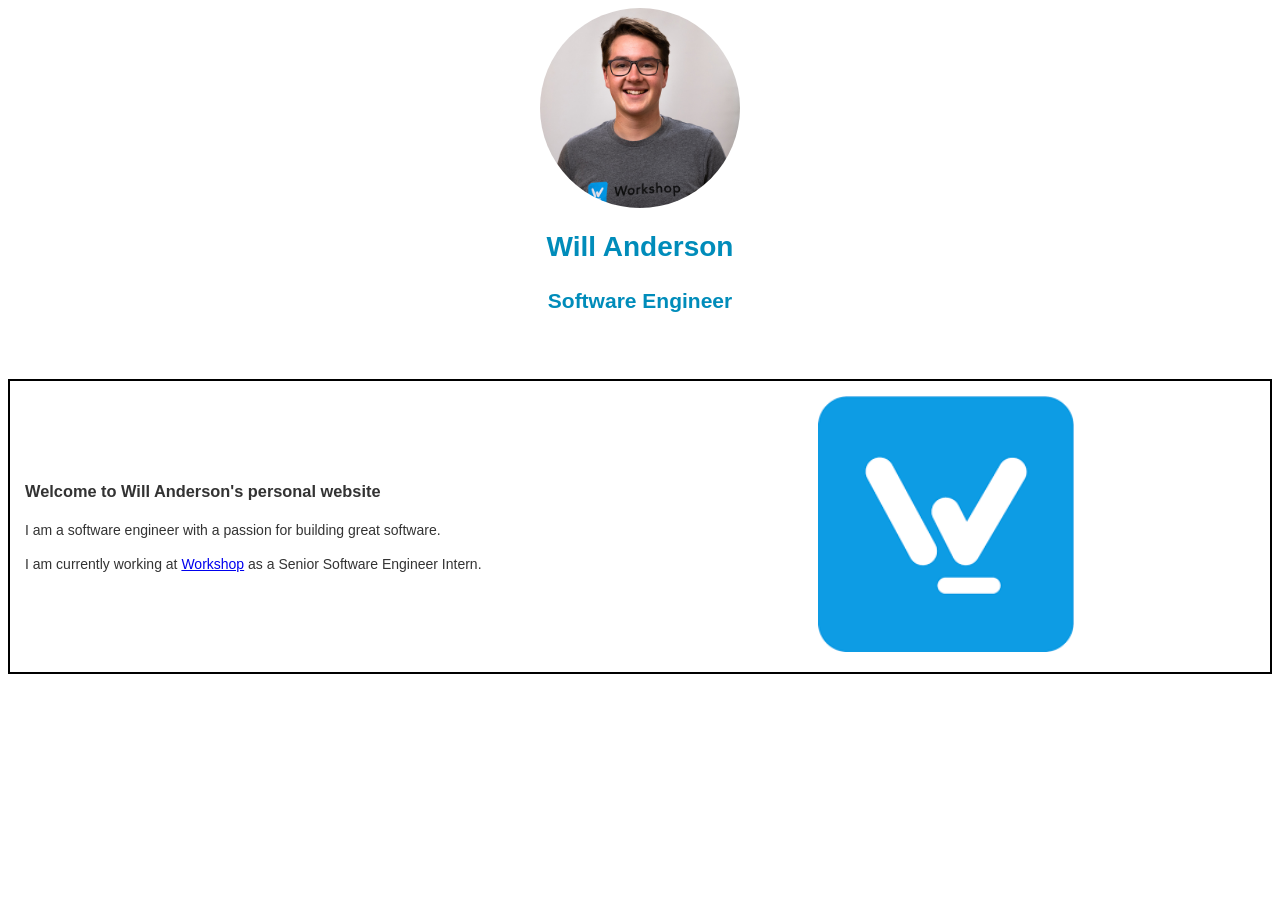
==== index.html @ a556faa4 "first commit" ====
<!DOCTYPE html>
<!--#include virtual="navbar.html"-->
<html lang="en">
	<head>
		<meta charset="utf-8" />
		<link rel="stylesheet" type="text/css" href="assets/css/style.css">
		<title>Will Anderson | Sofware Engineer</title>
	</head>

	<body>
		<div class="headshot-wrapper">
			<img class="headshot" src="images/will.jpeg" alt="Will Anderson" />
			<h1>Will Anderson</h1>
			<h2>Software Engineer</h2>
		</div>

		<table>
			<tr>
				<td>
					<h3>Welcome to Will Anderson's personal website</h3>

					<p>
						I am a software engineer with a passion for building great software.
					</p>

					<p>
						I am currently working at
						<a href="https://www.useworkshop.com/">Workshop</a>
						as a Senior Software Engineer Intern.
					</p>
				</td>

				<td>
					<img
						src="images/workshop.png"
						alt="Workshop Logo"
						width="256"
						height="256"
					/>
				</td>
			</tr>
		</table>
		<!--#include virtual="contact.html"-->
	</body>
</html>
---- assets/css/style.css ----
body {
    background-color: white;
    font-family: "Helvetica Neue", Helvetica, Arial, sans-serif;
    font-size: 14px;
    line-height: 1.42857143;
    color: #333;
}
.center {
    margin: auto;
    width: 50%;
    border: 3px solid blue;
    padding: 10px;
    text-align: center;
}

.headshot-wrapper {
    margin: auto;
    display: block;
    text-align: center;
}

.headshot-wrapper img {
    border-radius: 50%;
    width: 200px;
    height: 200px;
    margin: auto;
    display: block;
}

.headshot-wrapper h1 {
    font-size: 2em;
    color: #008CBA;
}

.headshot-wrapper h2 {
    font-size: 1.5em;
    color: #008CBA;
}

table {
    border-collapse: collapse;
    width: 100%;
    margin: auto;
    margin-top: 5%;
}

tr {
    border-top: 2px solid black;
    border-bottom: 2px solid black;
    border-left: 2px solid black;
    border-right: 2px solid black;
    margin: 5px;
    padding: 20px;
}

td {
    padding: 15px;
    text-align: left;
    border-bottom: 1px solid #ddd;
}

.button {
    background-color: green;
    border: none;
    color: white;
    padding: 15px 32px;
    text-align: center;
    text-decoration: none;
    display: inline-block;
    font-size: 16px;
    margin: 4px 2px;
    cursor: pointer;
}

.button:hover {
    background-color: #45a049;
}

.button2 {
    background-color: #008CBA;
    border: none;
    color: white;
    padding: 15px 32px;
    text-align: center;
    text-decoration: none;
    display: inline-block;
    font-size: 16px;
    margin: 4px 2px;
    cursor: pointer;
}

.button2:hover {
    background-color: #008CBA;
}

div#contact {
    margin: auto;
    width: 50%;
    border: 3px solid blue;
    padding: 10px;
    text-align: center;
}

div#contact h1 {
    font-size: 2em;
    color: #008CBA;
}

div#contact form {
    margin: 50px auto;
    text-align: center;
    width: 50%;
}

/* The navbar container */
div#topnav {
overflow: hidden;
background-color: #333;
}

/* Navbar links */
div#topnav a {
float: left;
display: block;
color: #f2f2f2;
text-align: center;
padding: 14px 16px;
text-decoration: none;
}

/* Links - change color on hover */
div#topnav a:hover {
background-color: #ddd;
color: black;
}
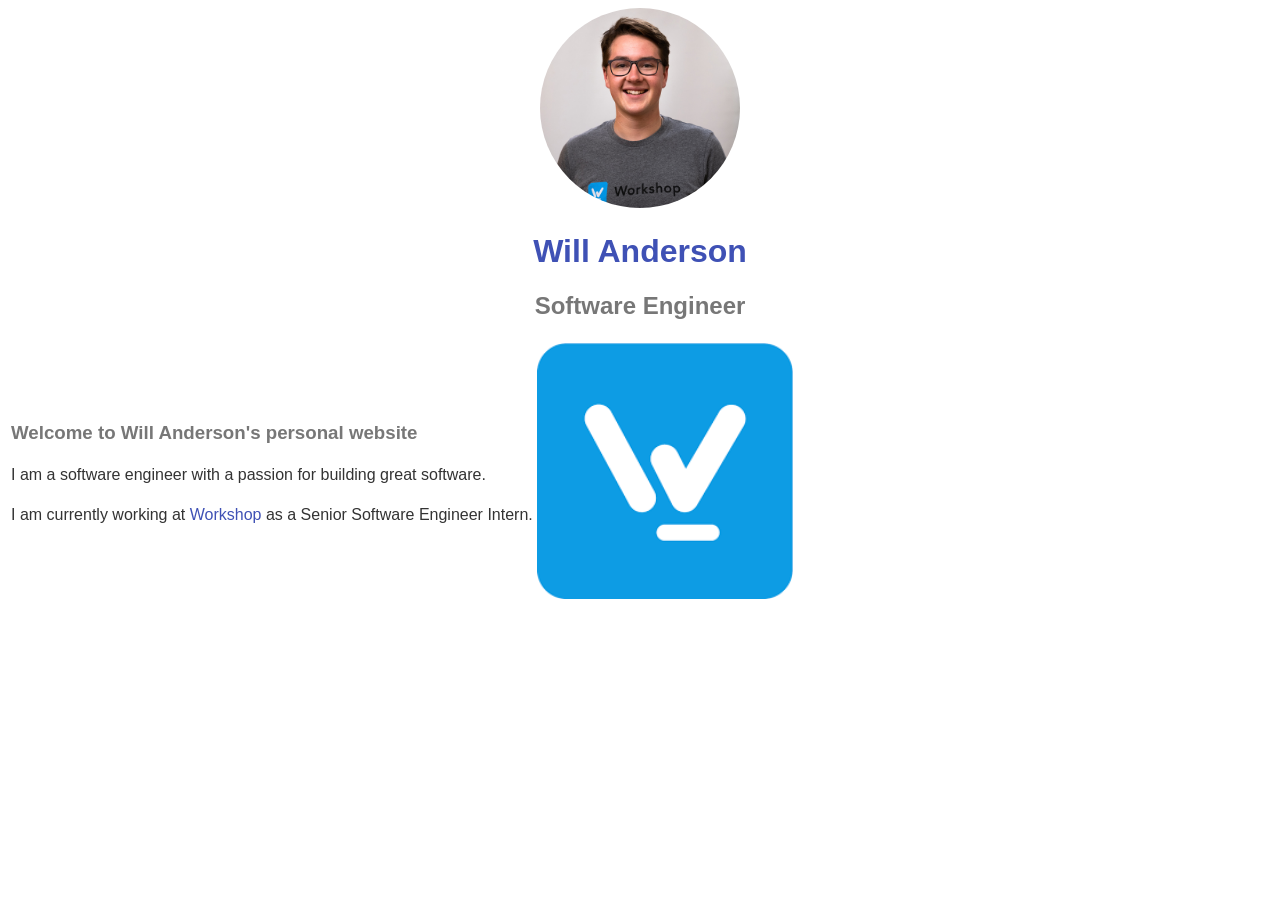
==== commit f0c862ea: "dropdown & dark mode" ====
--- a/index.html
+++ b/index.html
@@ -4,6 +4,7 @@
 	<head>
 		<meta charset="utf-8" />
 		<link rel="stylesheet" type="text/css" href="assets/css/style.css">
+		<script src="scripts/darkMode.js"></script>
 		<title>Will Anderson | Sofware Engineer</title>
 	</head>
 
--- a/assets/css/style.css
+++ b/assets/css/style.css
@@ -1,14 +1,90 @@
-body {
-    background-color: white;
+ /* Primary color */
+:root {
+    --primary-color: #3f51b5; /* blue */
+  }
+  
+  /* Secondary color */
+  :root {
+    --secondary-color: #f50057; /* pink */
+  }
+  
+  /* Text color */
+  body {
+    color: #333; /* dark gray */
     font-family: "Helvetica Neue", Helvetica, Arial, sans-serif;
-    font-size: 14px;
-    line-height: 1.42857143;
-    color: #333;
-}
-.center {
+  }
+
+  .dark-mode {
+    background-color: #333;
+    color: #f8f8f8;
+  }
+  
+  /* Links */
+  a {
+    color: var(--primary-color);
+    text-decoration: none;
+  }
+  
+  a:hover {
+    text-decoration: underline;
+  }
+  
+  /* Headings */
+  h1, h2, h3 {
+    color: var(--primary-color);
+    font-weight: bold;
+  }
+  
+  /* Subheadings */
+  h2, h3 {
+    color: #777; /* light gray */
+  }
+  
+  /* Paragraphs */
+  p {
+    line-height: 1.5;
+  }
+  
+  /* Buttons */
+  button, input[type="submit"] {
+    background-color: var(--primary-color);
+    color: #fff;
+    border: none;
+    border-radius: 4px;
+    padding: 8px 16px;
+    cursor: pointer;
+  }
+  
+  button:hover, input[type="submit"]:hover {
+    background-color: var(--secondary-color);
+  }
+  
+  /* Navigation */
+  nav {
+    display: flex;
+    justify-content: center;
+    align-items: center;
+    margin-top: 32px;
+  }
+  
+  nav a {
+    margin-right: 16px;
+  }
+  
+  /* Footer */
+  footer {
+    text-align: center;
+    margin-top: 32px;
+    color: #777; /* light gray */
+  }
+
+  .center {
+    display: flexbox;
+    justify-content: center;
     margin: auto;
-    width: 50%;
-    border: 3px solid blue;
+    width: 60%;
+    border: 3px solid #333;
+    border-radius: 20px;
     padding: 10px;
     text-align: center;
 }
@@ -23,116 +99,142 @@
     border-radius: 50%;
     width: 200px;
     height: 200px;
-    margin: auto;
-    display: block;
-}
-
-.headshot-wrapper h1 {
-    font-size: 2em;
-    color: #008CBA;
-}
-
-.headshot-wrapper h2 {
-    font-size: 1.5em;
-    color: #008CBA;
-}
-
-table {
-    border-collapse: collapse;
-    width: 100%;
-    margin: auto;
-    margin-top: 5%;
-}
-
-tr {
-    border-top: 2px solid black;
-    border-bottom: 2px solid black;
-    border-left: 2px solid black;
-    border-right: 2px solid black;
-    margin: 5px;
-    padding: 20px;
-}
-
-td {
-    padding: 15px;
-    text-align: left;
-    border-bottom: 1px solid #ddd;
-}
-
-.button {
-    background-color: green;
+    border:10px var(--primary-color);
+    -webkit-border-radius: 500px;
+    -moz-border-radius: 500px;
+}
+
+/* Form inputs */
+input[type="text"],
+input[type="email"],
+input[type="password"] {
+  background-color: #fff;
+  border: none;
+  border-radius: 4px;
+  padding: 8px 16px;
+  box-shadow: 0 2px 4px rgba(0, 0, 0, 0.1);
+  width: 80%;
+  margin-bottom: 16px;
+}
+
+input[type="text"]:focus,
+input[type="email"]:focus,
+input[type="password"]:focus {
+  outline: none;
+  box-shadow: 0 2px 4px rgba(0, 0, 0, 0.2);
+}
+
+/* Form labels */
+label {
+  color: #333; /* dark gray */
+  font-size: 16px;
+  font-weight: bold;
+  margin-bottom: 8px;
+  display: block;
+}
+
+/* Form select */
+select {
+  background-color: #fff;
+  border: none;
+  border-radius: 4px;
+  padding: 8px 16px;
+  box-shadow: 0 2px 4px rgba(0, 0, 0, 0.1);
+  width: 80%;
+  margin-bottom: 16px;
+}
+
+select:focus {
+  outline: none;
+  box-shadow: 0 2px 4px rgba(0, 0, 0, 0.2);
+}
+
+/* Form checkbox */
+input[type="checkbox"] {
+  margin-right: 8px;
+}
+
+/* Form radio */
+input[type="radio"] {
+  margin-right: 8px;
+}
+
+/* Form submit */
+input[type="submit"] {
+  background-color: var(--primary-color);
+  color: #fff;
+  border: none;
+  border-radius: 4px;
+  padding: 8px 16px;
+  cursor: pointer;
+}
+
+input[type="submit"]:hover {
+  background-color: var(--secondary-color);
+}
+
+/* Form textarea */
+textarea {
+    background-color: #fff;
     border: none;
-    color: white;
-    padding: 15px 32px;
-    text-align: center;
-    text-decoration: none;
-    display: inline-block;
-    font-size: 16px;
-    margin: 4px 2px;
-    cursor: pointer;
-}
-
-.button:hover {
-    background-color: #45a049;
-}
-
-.button2 {
-    background-color: #008CBA;
-    border: none;
-    color: white;
-    padding: 15px 32px;
-    text-align: center;
-    text-decoration: none;
-    display: inline-block;
-    font-size: 16px;
-    margin: 4px 2px;
-    cursor: pointer;
-}
-
-.button2:hover {
-    background-color: #008CBA;
-}
-
-div#contact {
+    border-radius: 4px;
+    padding: 8px 16px;
+    box-shadow: 0 2px 4px rgba(0, 0, 0, 0.1);
+    width: 80%;
+    height: 120px;
+    margin-bottom: 16px;
+    resize: vertical; /* Allow resizing in vertical direction only */
+  }
+  
+  textarea:focus {
+    outline: none;
+    box-shadow: 0 2px 4px rgba(0, 0, 0, 0.2);
+  }
+
+  div#contact {
     margin: auto;
     width: 50%;
-    border: 3px solid blue;
+    border: 3px #333;
     padding: 10px;
     text-align: center;
 }
 
-div#contact h1 {
-    font-size: 2em;
-    color: #008CBA;
-}
-
-div#contact form {
-    margin: 50px auto;
-    text-align: center;
-    width: 50%;
-}
-
-/* The navbar container */
-div#topnav {
-overflow: hidden;
-background-color: #333;
-}
-
-/* Navbar links */
-div#topnav a {
-float: left;
-display: block;
-color: #f2f2f2;
-text-align: center;
-padding: 14px 16px;
-text-decoration: none;
-}
-
-/* Links - change color on hover */
-div#topnav a:hover {
-background-color: #ddd;
-color: black;
-}
-
-
-
+/* Style the dropdown button */
+.dropdown {
+  float: left;
+  overflow: hidden;
+}
+
+/* Style the dropdown button when hovered on */
+.dropdown:hover {
+  background-color: #ddd;
+}
+
+/* Style the dropdown menu */
+.dropdown-content {
+  display: none;
+  position: absolute;
+  background-color: #f9f9f9;
+  min-width: 160px;
+  z-index: 1;
+}
+
+/* Style the links inside the dropdown */
+.dropdown-content a {
+  color: black;
+  padding: 12px 16px;
+  text-decoration: none;
+  display: block;
+}
+
+/* Style the links inside the dropdown when hovered on */
+.dropdown-content a:hover {
+  background-color: #f1f1f1;
+}
+
+/* Show the dropdown menu when the dropdown button is hovered on */
+.dropdown:hover .dropdown-content {
+  display: block;
+}
+  
+  
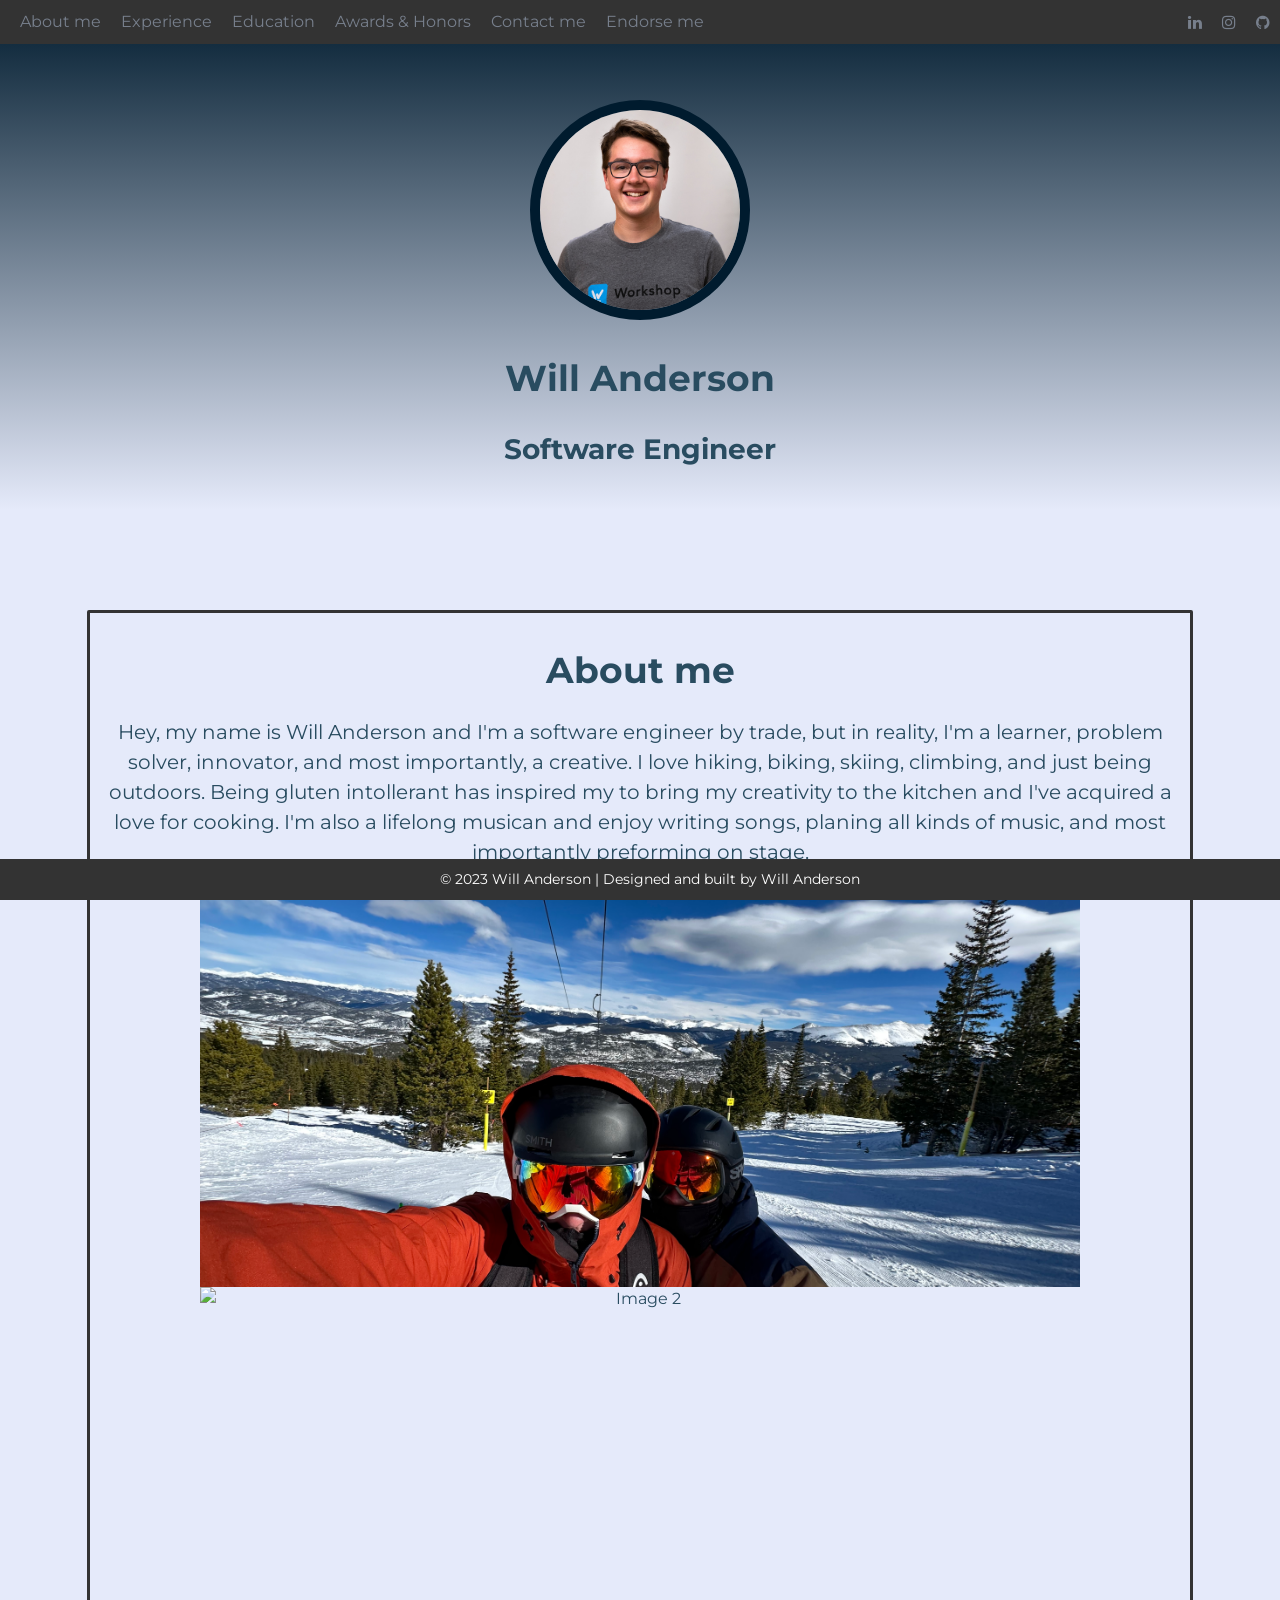
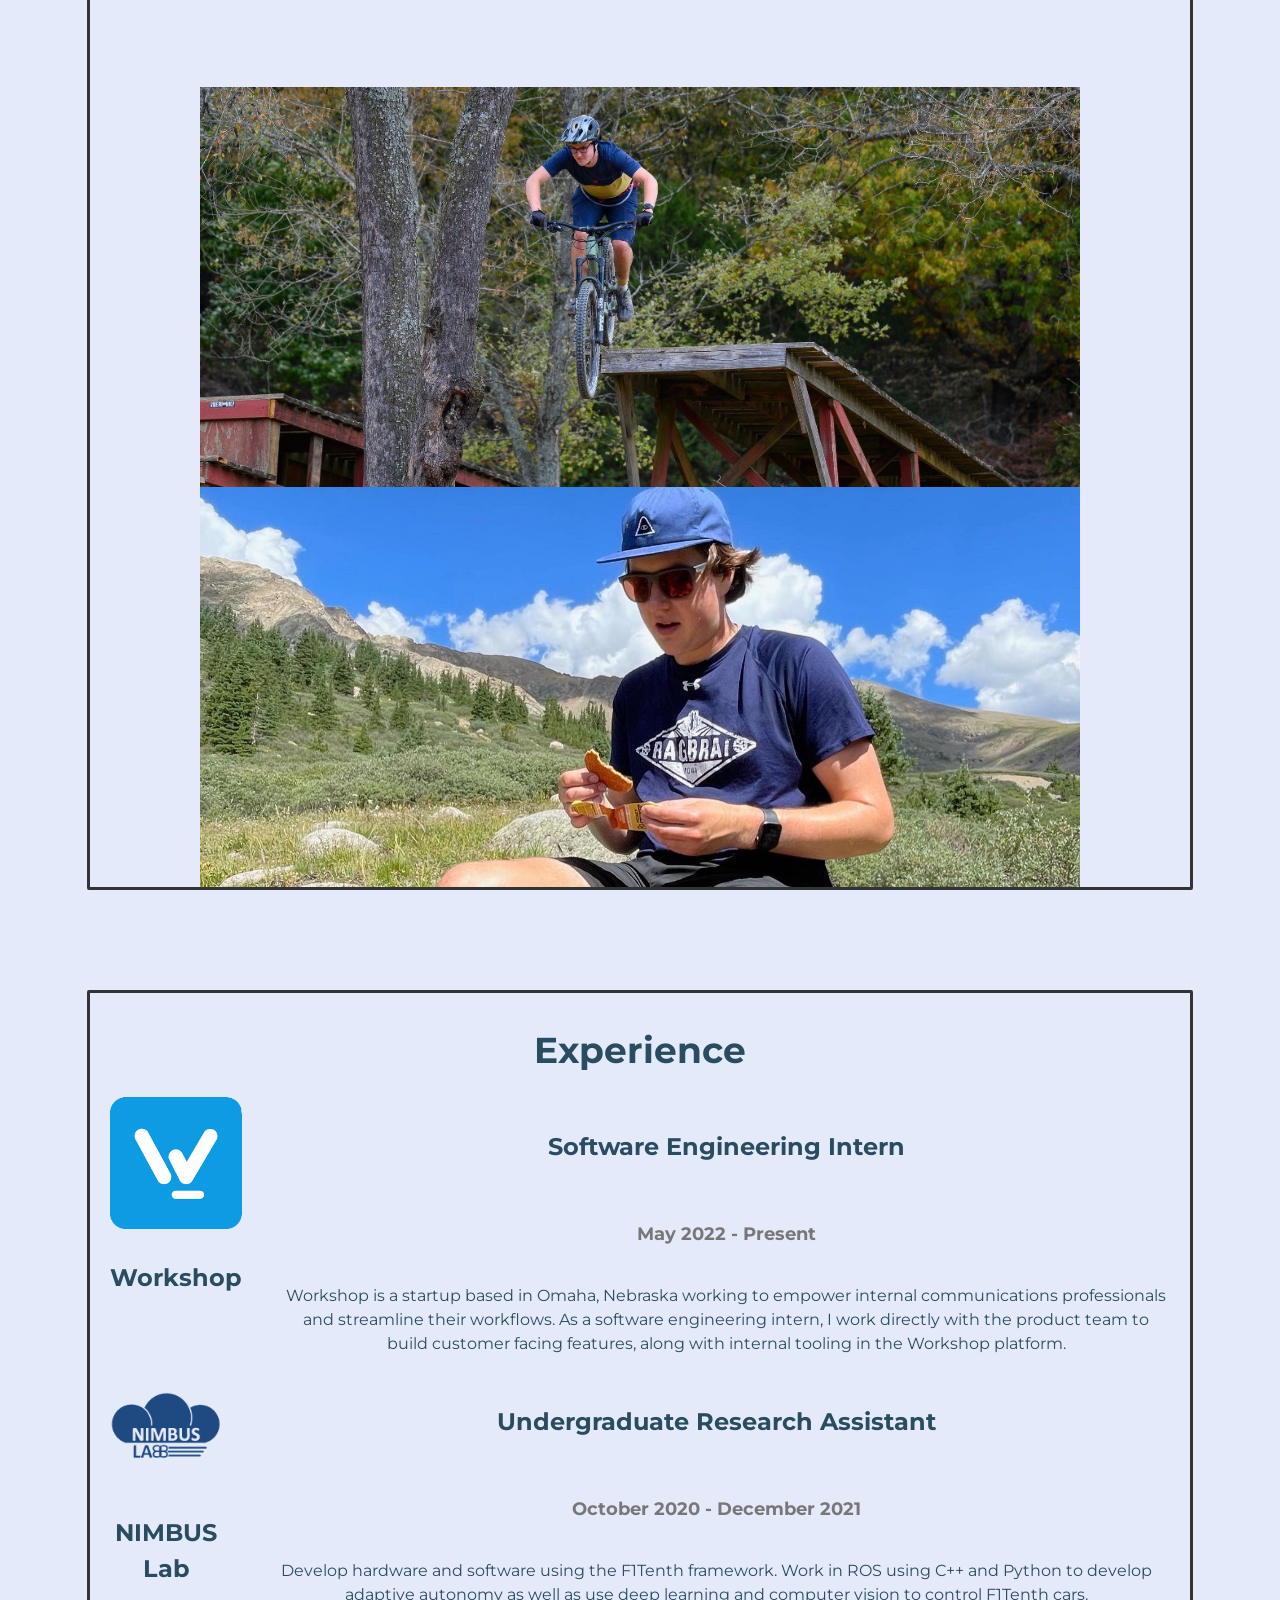
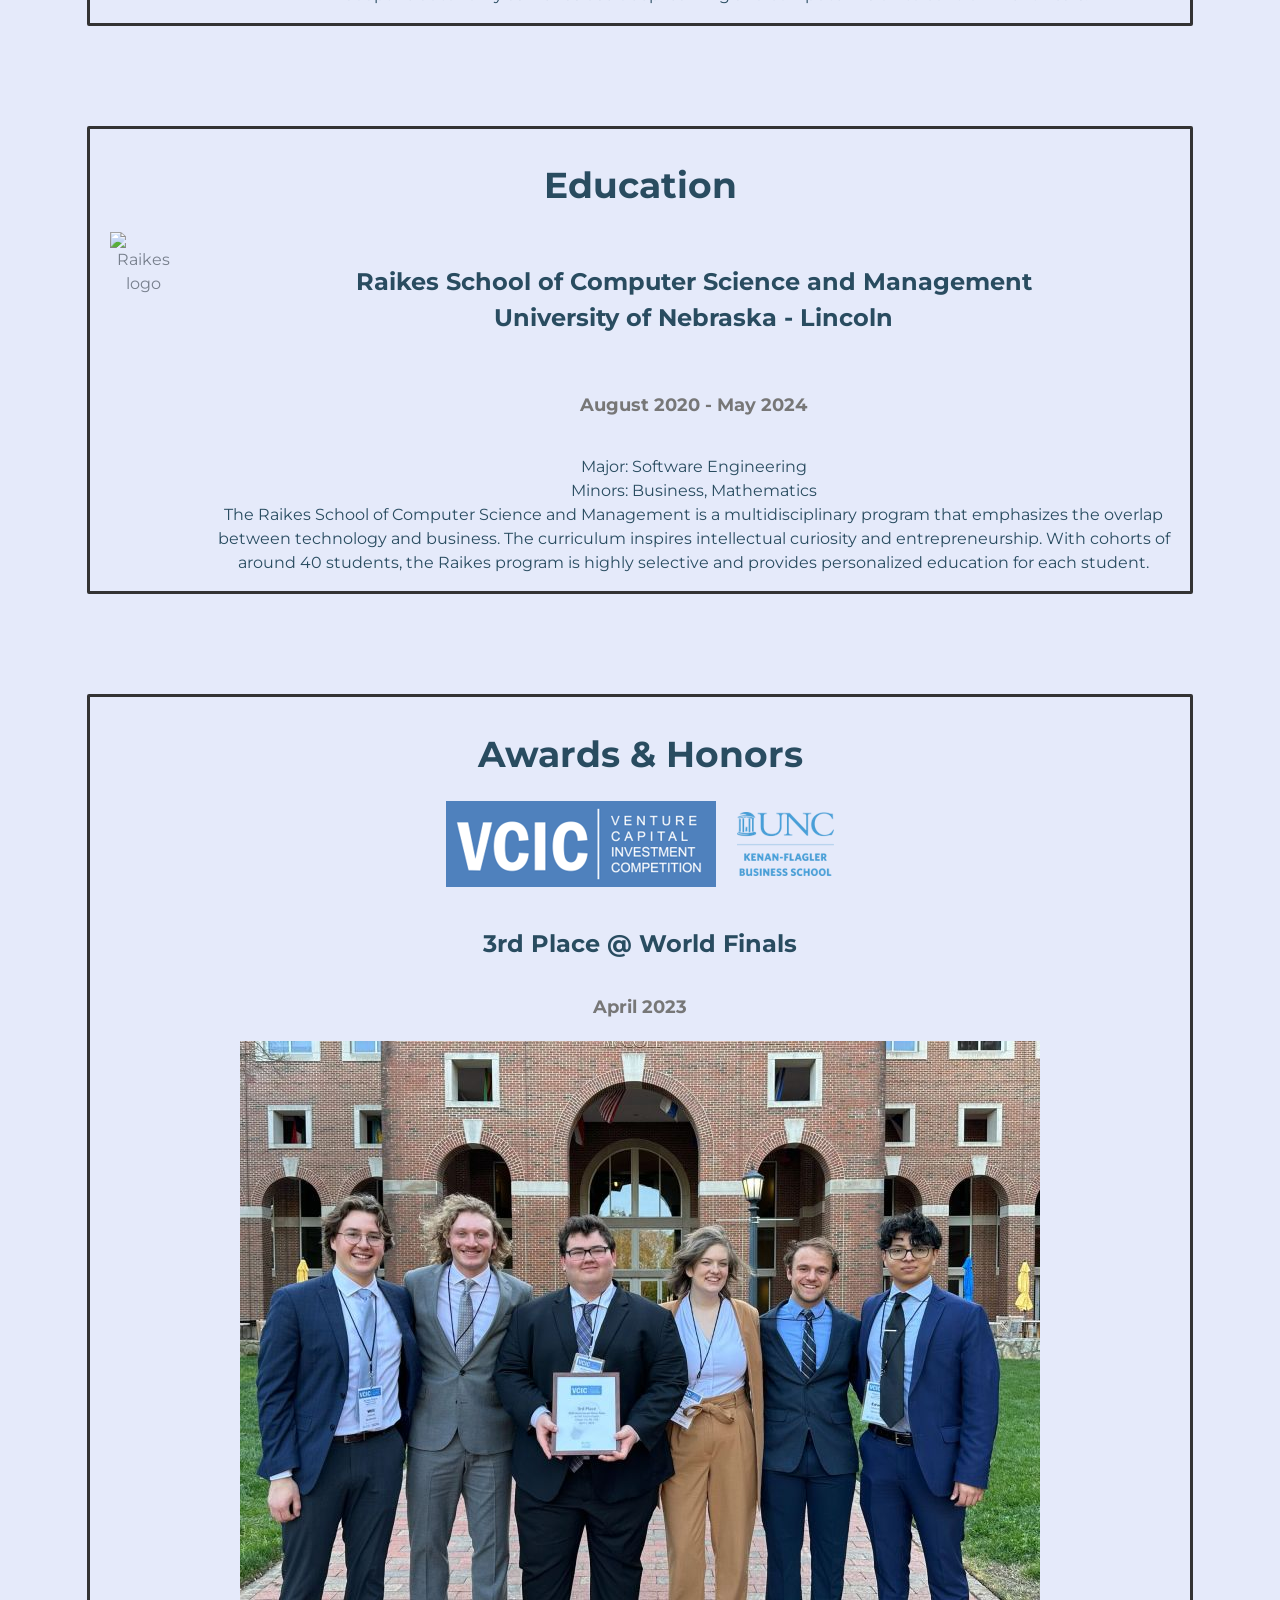
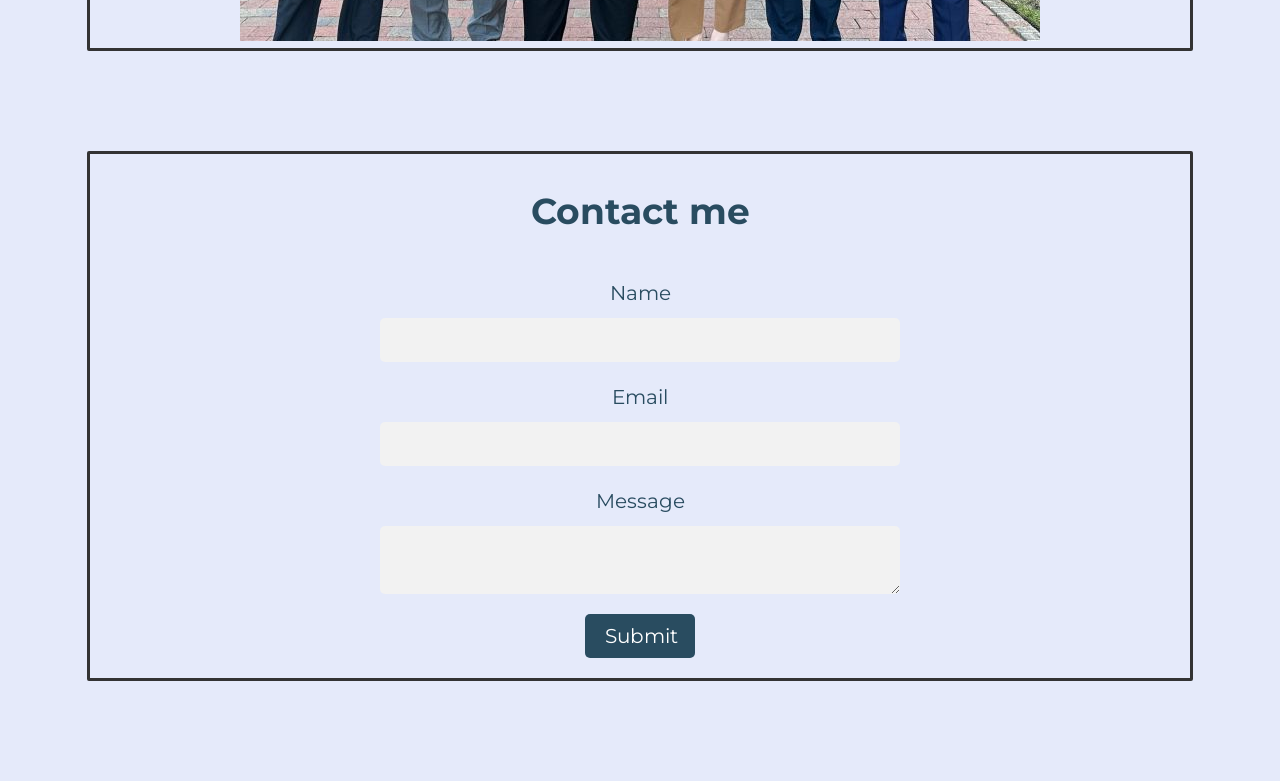
==== commit d6500d5b: "final" ====
--- a/index.html
+++ b/index.html
@@ -1,46 +1,144 @@
 <!DOCTYPE html>
-<!--#include virtual="navbar.html"-->
-<html lang="en">
-	<head>
-		<meta charset="utf-8" />
-		<link rel="stylesheet" type="text/css" href="assets/css/style.css">
-		<script src="scripts/darkMode.js"></script>
-		<title>Will Anderson | Sofware Engineer</title>
-	</head>
-
-	<body>
-		<div class="headshot-wrapper">
+<html>
+  <head>
+    <title>Will Anderson</title>
+    <meta charset="UTF-8">
+    <meta name="viewport" content="width=device-width, initial-scale=1.0">
+    <link rel="stylesheet" type="text/css" href="assets/css/style.css">
+    <link rel="stylesheet" href="https://cdnjs.cloudflare.com/ajax/libs/font-awesome/4.7.0/css/font-awesome.min.css" />
+  
+    <!-- Import Slick.js plugin -->
+    <script src="https://code.jquery.com/jquery-3.6.0.min.js"></script>
+    <link rel="stylesheet" type="text/css" href="https://cdnjs.cloudflare.com/ajax/libs/slick-carousel/1.8.1/slick.min.css"/>
+    <link rel="stylesheet" type="text/css" href="https://cdnjs.cloudflare.com/ajax/libs/slick-carousel/1.8.1/slick-theme.min.css"/>
+    
+    <script src="https://cdnjs.cloudflare.com/ajax/libs/slick-carousel/1.8.1/slick.min.js"></script>
+    
+  </head>
+  <body>
+    <header>
+        <div class="headshot-wrapper">
 			<img class="headshot" src="images/will.jpeg" alt="Will Anderson" />
 			<h1>Will Anderson</h1>
 			<h2>Software Engineer</h2>
 		</div>
-
-		<table>
-			<tr>
-				<td>
-					<h3>Welcome to Will Anderson's personal website</h3>
-
-					<p>
-						I am a software engineer with a passion for building great software.
-					</p>
-
-					<p>
-						I am currently working at
-						<a href="https://www.useworkshop.com/">Workshop</a>
-						as a Senior Software Engineer Intern.
-					</p>
-				</td>
-
-				<td>
-					<img
-						src="images/workshop.png"
-						alt="Workshop Logo"
-						width="256"
-						height="256"
-					/>
-				</td>
-			</tr>
-		</table>
-		<!--#include virtual="contact.html"-->
-	</body>
+      <nav class="navbar">
+        <ul>
+          <li><a href="#about-me" class="scroll-link">About me</a></li>
+          <li><a href="#experience" class="scroll-link">Experience</a></li>
+          <li><a href="#education" class="scroll-link">Education</a></li>
+          <li><a href="#awards" class="scroll-link">Awards &amp; Honors</a></li>
+          <li><a href="#contact" class="scroll-link">Contact me</a></li>
+          <li><a href="endorse.php">Endorse me</a></li>
+        </ul>
+        <div class="social-icons">
+            <a href="https://www.linkedin.com/in/will-anderson10/" class="fa fa-linkedin" target="_blank"></a>
+            <a href="https://www.instagram.com/willandersonjamz/" class="fa fa-instagram" target="_blank"></a>
+            <a href="https://github.com/wa3401" class="fa fa-github" target="_blank"></a>
+        </div>
+      </nav>
+    </header>
+    <main>
+      <section id="about-me">
+        <h1>About me</h1>
+        <p>Hey, my name is Will Anderson and I'm a software engineer by trade, but in reality, I'm a learner, problem solver, innovator, and most importantly, a creative. I love hiking, biking, skiing, climbing, and just being outdoors. Being gluten intollerant has inspired my to bring my creativity to the kitchen and I've acquired a love for cooking. I'm also a lifelong musican and enjoy writing songs, planing all kinds of music, and most importantly preforming on stage.</p>
+        <div id="carouselExampleIndicators" class="carousel slide" data-bs-ride="carousel">
+            <div class="carousel-inner">
+              <div class="carousel-item active">
+                <img src="images/about/image1.jpeg" class="d-block w-100" alt="Image 1">
+              </div>
+              <div class="carousel-item">
+                <img src="images/about/image2.jpeg" class="d-block w-100" alt="Image 2">
+              </div>
+              <div class="carousel-item">
+                <img src="images/about/image3.jpeg" class="d-block w-100" alt="Image 3">
+              </div>
+              <div class="carousel-item">
+                <img src="images/about/image4.jpeg" class="d-block w-100" alt="Image 4">
+              </div>
+            </div>
+          </div>
+    </section>
+      <section id="experience">
+        <h1>Experience</h1>
+        <div class="container">
+            <div class="row">
+              <div class="col-md-4">
+                <div class="experience-item">
+                  <div class="experience-logo">
+                    <a href="https://useworkshop.com/" target="_blank"><img src="images/workshop.png" alt="Workshop logo"></a>
+                    <h3 class="experience-title">Workshop</h3>
+                  </div>
+                  <div class="experience-info">
+                    <h4 class="experience-title">Software Engineering Intern</h4>
+                    <h4 class="experience-date">May 2022 - Present</h4>
+                    <p class="experience-description">Workshop is a startup based in Omaha, Nebraska working to empower internal communications professionals and streamline their workflows. As a software engineering intern, I work directly with the product team to build customer facing features, along with internal tooling in the Workshop platform.</p>
+                  </div>
+                </div>
+              </div>
+              <div class="col-md-4">
+                <div class="experience-item">
+                  <div class="experience-logo">
+                    <a href="https://nimbus.unl.edu/" target="_blank"><img src="images/nimbus.png" alt="Nimbus Lab logo"></a>
+                    <h3 class="experience-title">NIMBUS Lab</h3>
+                  </div>
+                  <div class="experience-info">
+                    <h4 class="experience-title">Undergraduate Research Assistant</h4>
+                    <h4 class="experience-date">October 2020 - December 2021</h4>
+                    <p class="experience-description">Develop hardware and software using the F1Tenth framework. Work in ROS using C++ and Python to develop adaptive autonomy as well as use deep learning and computer vision to control F1Tenth cars.</p>
+                  </div>
+                </div>
+              </div>
+            </div>
+          </div>
+      </section>
+      <section id="education">
+        <h1>Education</h1>
+        <div class="experience-item">
+        <div class="experience-logo">
+            <a href="https://raikes.unl.edu/" target="_blank"><img src="images/raikes.png" alt="Raikes logo"></a>
+        </div>
+        <div class="experience-info">
+            <h4 class="experience-title">Raikes School of Computer Science and Management<br/>University of Nebraska - Lincoln</h4>
+            <h4 class="experience-date">August 2020 - May 2024</h4>
+            <p class="experience-description">Major: Software Engineering<br/>Minors: Business, Mathematics<br/>The Raikes School of Computer Science and Management is a multidisciplinary program that emphasizes the overlap between technology and business. The curriculum inspires intellectual curiosity and entrepreneurship. With cohorts of around 40 students, the Raikes program is highly selective and provides personalized education for each student.</p>
+          </div>
+          </div>
+      </section>
+      <section id="awards">
+        <h1>Awards &amp; Honors</h1>
+        <div>
+            <a href="https://www.vcic.org/" target="_blank"><img src="images/vcic.png" alt="VCIC Logo"></a>
+            <h4 class="experience-title">3rd Place @ World Finals</h4>
+            <h4 class="experience-date">April 2023</h4>
+            <img src="images/group-pic.jpeg" alt="VCIC Group Pic">
+        </div>
+      </section>
+      <section id="contact">
+        <h1>Contact me</h1>
+        <div id="contact">
+            <form>
+                <label for="name">Name</label>
+                <input type="text" id="name" name="name" />
+        
+                <label for="email">Email</label>
+                <input type="email" id="email" name="email" />
+        
+                <label for="message">Message</label>
+                <textarea id="message" name="message"></textarea>
+        
+                <input type="submit" value="Submit" />
+            </form>
+        </div>
+      </section>
+      <footer>
+        <p>&copy; 2023 Will Anderson | Designed and built by Will Anderson</p>
+      </footer>
+    </main>
+    
+    
+    
+    <script src="scripts/script.js">
+    </script>
+  </body>
 </html>
--- a/assets/css/style.css
+++ b/assets/css/style.css
@@ -1,240 +1,318 @@
- /* Primary color */
+/* Font styles */
+@import url('https://fonts.googleapis.com/css2?family=Montserrat:wght@400;700&display=swap');
 :root {
-    --primary-color: #3f51b5; /* blue */
-  }
-  
-  /* Secondary color */
-  :root {
-    --secondary-color: #f50057; /* pink */
-  }
-  
-  /* Text color */
-  body {
-    color: #333; /* dark gray */
-    font-family: "Helvetica Neue", Helvetica, Arial, sans-serif;
-  }
-
-  .dark-mode {
-    background-color: #333;
-    color: #f8f8f8;
-  }
-  
-  /* Links */
-  a {
-    color: var(--primary-color);
-    text-decoration: none;
-  }
-  
-  a:hover {
-    text-decoration: underline;
-  }
-  
-  /* Headings */
-  h1, h2, h3 {
-    color: var(--primary-color);
+  --font-family: 'Montserrat', sans-serif;
+}
+
+/* Color styles */
+:root {
+  --primary-color: #001b2e;
+  --secondary-color: #294c60;
+  --tertiary-color: #777f8c;
+  --accent-color-1: #ffefd3;
+  --accent-color-2: #ffc49b;
+}
+
+/* Body styles */
+body {
+  font-family: var(--font-family);
+  font-size: 16px;
+  line-height: 1.5;
+  color: #000;
+  background-color: #E5EAFA;
+  margin: 0;
+  padding: 0;
+}
+
+/* Header styles */
+header {
+  background: linear-gradient(to bottom, #001b2e, #E5EAFA);
+  padding: 20px;
+}
+
+nav {
+  display: flex;
+  justify-content: space-between;
+  align-items: center;
+}
+
+.navbar {
+  position: fixed;
+  top: 0;
+  left: 0;
+  right: 0;
+  background-color: #333;
+  color: #fff;
+  padding: 10px;
+  z-index: 1;
+
+}
+
+ul {
+  list-style: none;
+  margin: 0;
+  padding: 0;
+  display: flex;
+  justify-content: center;
+  align-items: center;
+}
+
+li {
+  margin: 0 10px;
+}
+
+a {
+  color: var(--tertiary-color);
+  text-decoration: none;
+  transition: color 0.2s ease-in-out;
+}
+
+a:hover {
+  color: var(--accent-color-1);
+}
+
+.social-icons {
+  display: flex;
+  align-items: center;
+}
+
+.social-icons a {
+  margin-left: 20px;
+  color: var(--tertiary-color);
+}
+
+.social-icons a:hover {
+  color: #007bff;
+}
+
+.fa-2x {
+  font-size: 2em;
+}
+
+@media screen and (max-width: 600px) {
+  .social-icons {
+    display: none;
+  }
+}
+
+
+
+/* Main styles */
+main {
+  /* background: linear-gradient(to top, #001b2e, #E5EAFA); */
+  margin: 0 auto;
+  padding: 50px;
+  display: flex;
+  flex-direction: column;
+  align-items: center;
+  text-align: center;
+}
+
+section {
+  margin: 50px 0;
+  width: 100%;
+  max-width: 1100px;
+  border-radius: 2px;
+  border-color: #333;
+  border-style: solid;
+  background-color: #E5EAFA;
+  color: var(--secondary-color);
+  /* box-shadow: #001b2e 0px 0px 10px; */
+}
+
+h1 {
+  font-size: 36px;
+  margin-bottom: 20px;
+  color: var(--secondary-color);
+}
+
+h2 {
+  font-size: 28px;
+  margin-bottom: 20px;
+  color: var(--secondary-color);
+}
+
+p {
+  font-size: 20px;
+  line-height: 1.5;
+  color: var(--secondary-color);
+}
+
+section#contact a {
+  color: var(--tertiary-color);
+}
+
+/*experience*/
+.experience-item {
+  display: flex;
+  flex-direction: row;
+  justify-content: space-between;
+    margin: 0 20px 0 20px;
+  }
+
+  .experience-logo {
+    width: 200px;
+    justify-content: center;
+    margin-right: 40px;
+  }
+
+  .experience-logo img {
+    width: 100%;
+    height: auto;
+  }
+
+  .experience-info {
+    display: flex;
+    flex-direction: column;
+    justify-content: center;
+  }
+
+  .experience-title {
+    font-size: 24px;
     font-weight: bold;
   }
-  
-  /* Subheadings */
-  h2, h3 {
-    color: #777; /* light gray */
-  }
-  
-  /* Paragraphs */
-  p {
+
+  .experience-date {
+    font-size: 18px;
+    color: #777777;
+    margin-bottom: 20px;
+  }
+
+  .experience-description {
+    font-size: 16px;
     line-height: 1.5;
   }
-  
-  /* Buttons */
-  button, input[type="submit"] {
-    background-color: var(--primary-color);
-    color: #fff;
-    border: none;
-    border-radius: 4px;
-    padding: 8px 16px;
-    cursor: pointer;
-  }
-  
-  button:hover, input[type="submit"]:hover {
-    background-color: var(--secondary-color);
-  }
-  
-  /* Navigation */
-  nav {
-    display: flex;
-    justify-content: center;
-    align-items: center;
-    margin-top: 32px;
-  }
-  
-  nav a {
-    margin-right: 16px;
-  }
-  
-  /* Footer */
-  footer {
-    text-align: center;
-    margin-top: 32px;
-    color: #777; /* light gray */
-  }
-
-  .center {
-    display: flexbox;
-    justify-content: center;
-    margin: auto;
-    width: 60%;
-    border: 3px solid #333;
-    border-radius: 20px;
-    padding: 10px;
-    text-align: center;
-}
 
 .headshot-wrapper {
-    margin: auto;
-    display: block;
-    text-align: center;
+  margin: auto;
+  margin-top: 80px;
+  display: block;
+  text-align: center;
 }
 
 .headshot-wrapper img {
-    border-radius: 50%;
-    width: 200px;
-    height: 200px;
-    border:10px var(--primary-color);
-    -webkit-border-radius: 500px;
-    -moz-border-radius: 500px;
-}
-
-/* Form inputs */
-input[type="text"],
-input[type="email"],
-input[type="password"] {
-  background-color: #fff;
+  border-radius: 50%;
+  width: 200px;
+  height: 200px;
+  border:10px solid var(--primary-color);
+}
+
+#contact {
+  padding-bottom: 10px;
+}
+
+/* Form styles */
+form {
+  display: flex;
+  flex-direction: column;
+  align-items: center;
+}
+
+label {
+  font-size: 20px;
+  margin-top: 20px;
+  text-align: left;
+}
+
+input,
+textarea {
+  font-size: 20px;
+  padding: 10px;
+  border-radius: 5px;
   border: none;
-  border-radius: 4px;
-  padding: 8px 16px;
-  box-shadow: 0 2px 4px rgba(0, 0, 0, 0.1);
+  background-color: #f2f2f2;
+  width: 100%;
+  max-width: 500px;
+  margin-top: 10px;
+  box-shadow: none;
+  transition: all 0.3s ease-in-out;
+  font-family: var(--font-family);
+}
+
+input:focus,
+textarea:focus {
+  outline: none;
+  box-shadow: 0px 0px 5px rgba(0, 0, 0, 0.1);
+}
+
+input[type="submit"] {
+  background-color: #294c60;
+  color: #fff;
+  font-size: 20px;
+  padding: 10px 20px;
+  border-radius: 5px;
+  max-width: 10%;
+  border: none;
+  margin-top: 20px;
+  cursor: pointer;
+  transition: all 0.3s ease-in-out;
+}
+
+input[type="submit"]:hover {
+  background-color: #adb6c4;
+  color: #294c60;
+}
+
+/* Footer styles */
+footer {
+  position: fixed;
+  left: 0;
+  bottom: 0;
+  width: 100%;
+  background-color: #333;
+  color: white;
+  text-align: center;
+  padding: 10px;
+}
+
+
+footer p {
+  margin: 0;
+  font-size: 14px;
+  color: #FFFFFF;
+}
+
+/* Image Carousel */
+.carousel {
   width: 80%;
-  margin-bottom: 16px;
-}
-
-input[type="text"]:focus,
-input[type="email"]:focus,
-input[type="password"]:focus {
-  outline: none;
-  box-shadow: 0 2px 4px rgba(0, 0, 0, 0.2);
-}
-
-/* Form labels */
-label {
-  color: #333; /* dark gray */
-  font-size: 16px;
+  margin: auto;
+  position: relative;
+}
+
+.carousel img {
+  width: 100%;
+  height: 400px;
+  object-fit: cover;
+  display: none;
+}
+
+.carousel img:first-child {
+  display: block;
+}
+
+.carousel .prev,
+.carousel .next {
+  position: absolute;
+  top: 50%;
+  transform: translateY(-50%);
+  font-size: 30px;
   font-weight: bold;
-  margin-bottom: 8px;
-  display: block;
-}
-
-/* Form select */
-select {
-  background-color: #fff;
-  border: none;
-  border-radius: 4px;
-  padding: 8px 16px;
-  box-shadow: 0 2px 4px rgba(0, 0, 0, 0.1);
-  width: 80%;
-  margin-bottom: 16px;
-}
-
-select:focus {
-  outline: none;
-  box-shadow: 0 2px 4px rgba(0, 0, 0, 0.2);
-}
-
-/* Form checkbox */
-input[type="checkbox"] {
-  margin-right: 8px;
-}
-
-/* Form radio */
-input[type="radio"] {
-  margin-right: 8px;
-}
-
-/* Form submit */
-input[type="submit"] {
-  background-color: var(--primary-color);
-  color: #fff;
-  border: none;
-  border-radius: 4px;
-  padding: 8px 16px;
+  color: white;
+  padding: 10px;
   cursor: pointer;
 }
 
-input[type="submit"]:hover {
-  background-color: var(--secondary-color);
-}
-
-/* Form textarea */
-textarea {
-    background-color: #fff;
-    border: none;
-    border-radius: 4px;
-    padding: 8px 16px;
-    box-shadow: 0 2px 4px rgba(0, 0, 0, 0.1);
-    width: 80%;
-    height: 120px;
-    margin-bottom: 16px;
-    resize: vertical; /* Allow resizing in vertical direction only */
-  }
-  
-  textarea:focus {
-    outline: none;
-    box-shadow: 0 2px 4px rgba(0, 0, 0, 0.2);
-  }
-
-  div#contact {
-    margin: auto;
-    width: 50%;
-    border: 3px #333;
-    padding: 10px;
-    text-align: center;
-}
-
-/* Style the dropdown button */
-.dropdown {
-  float: left;
-  overflow: hidden;
-}
-
-/* Style the dropdown button when hovered on */
-.dropdown:hover {
-  background-color: #ddd;
-}
-
-/* Style the dropdown menu */
-.dropdown-content {
-  display: none;
-  position: absolute;
-  background-color: #f9f9f9;
-  min-width: 160px;
-  z-index: 1;
-}
-
-/* Style the links inside the dropdown */
-.dropdown-content a {
-  color: black;
-  padding: 12px 16px;
-  text-decoration: none;
-  display: block;
-}
-
-/* Style the links inside the dropdown when hovered on */
-.dropdown-content a:hover {
-  background-color: #f1f1f1;
-}
-
-/* Show the dropdown menu when the dropdown button is hovered on */
-.dropdown:hover .dropdown-content {
-  display: block;
-}
-  
-  
+.carousel .prev:hover,
+.carousel .next:hover {
+  background-color: rgba(0, 0, 0, 0.5);
+}
+
+.carousel .prev {
+  left: 0;
+}
+
+.carousel .next {
+  right: 0;
+}
+
+
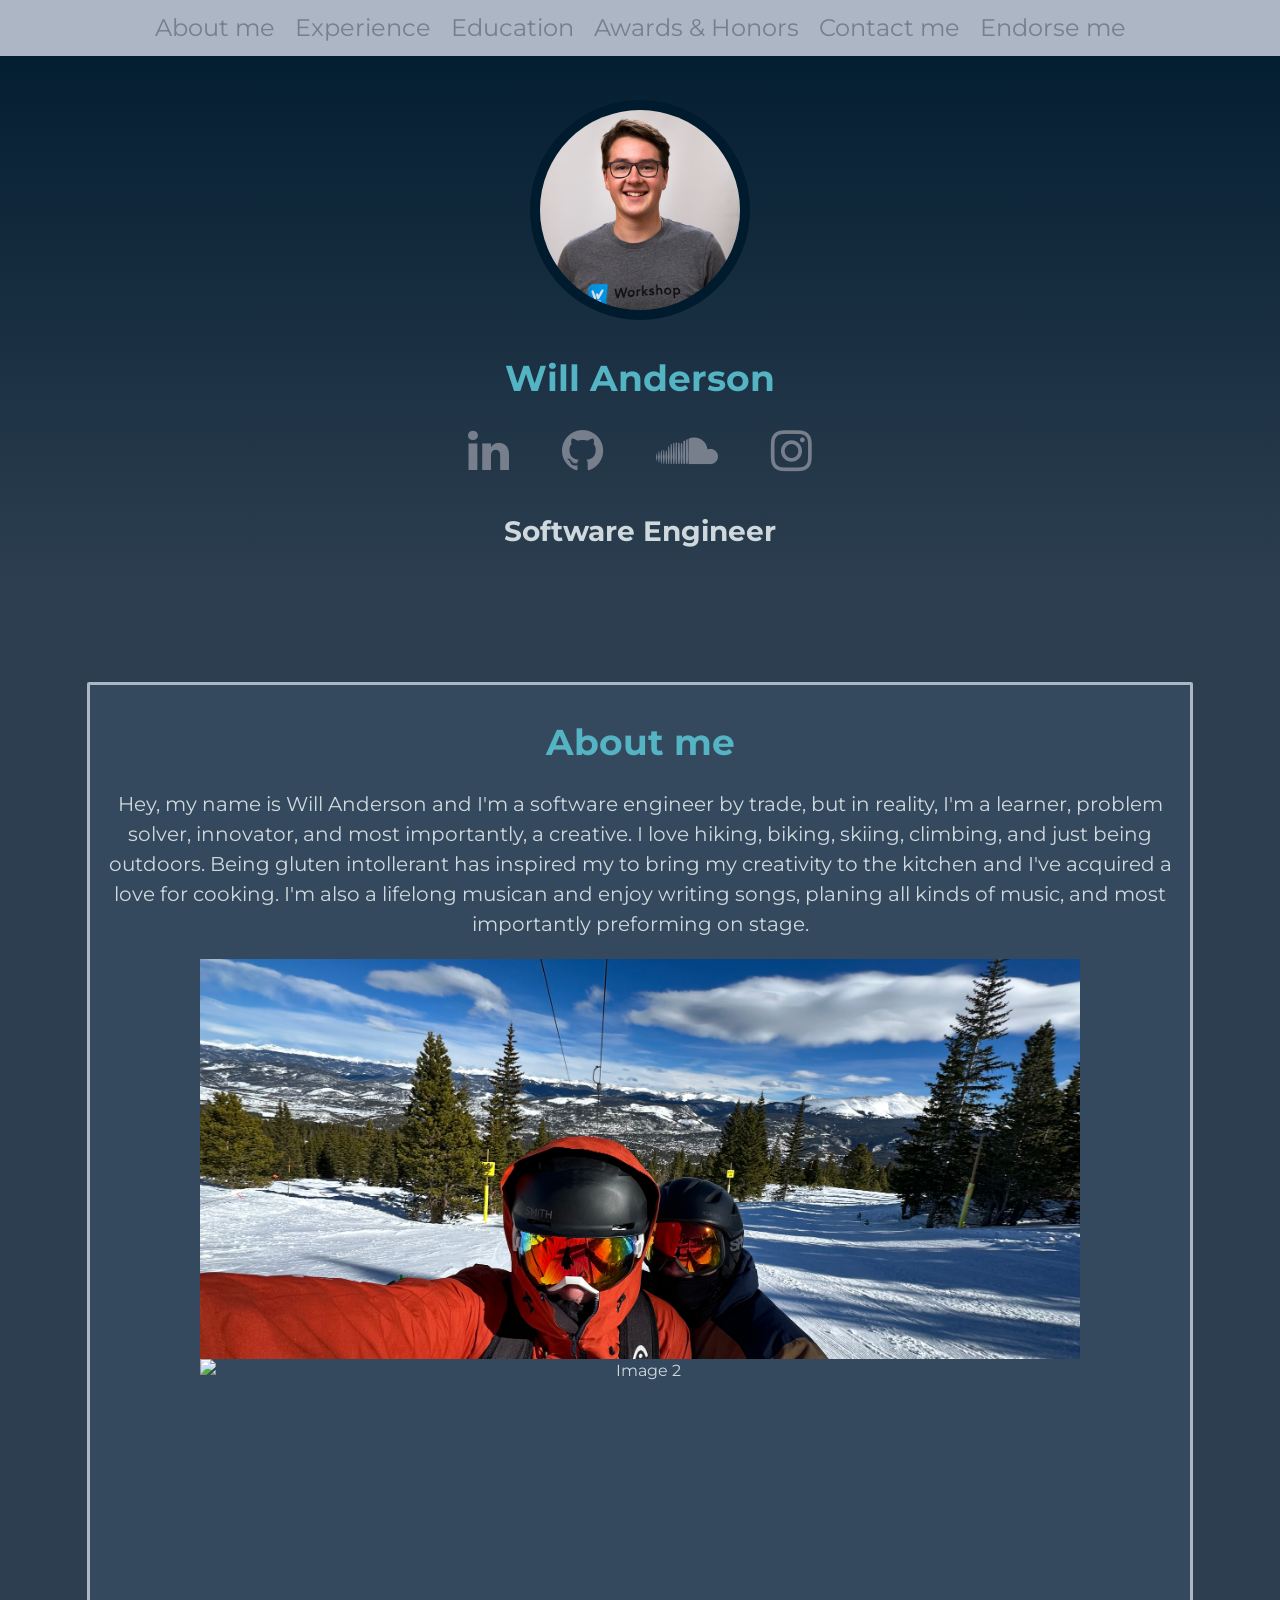
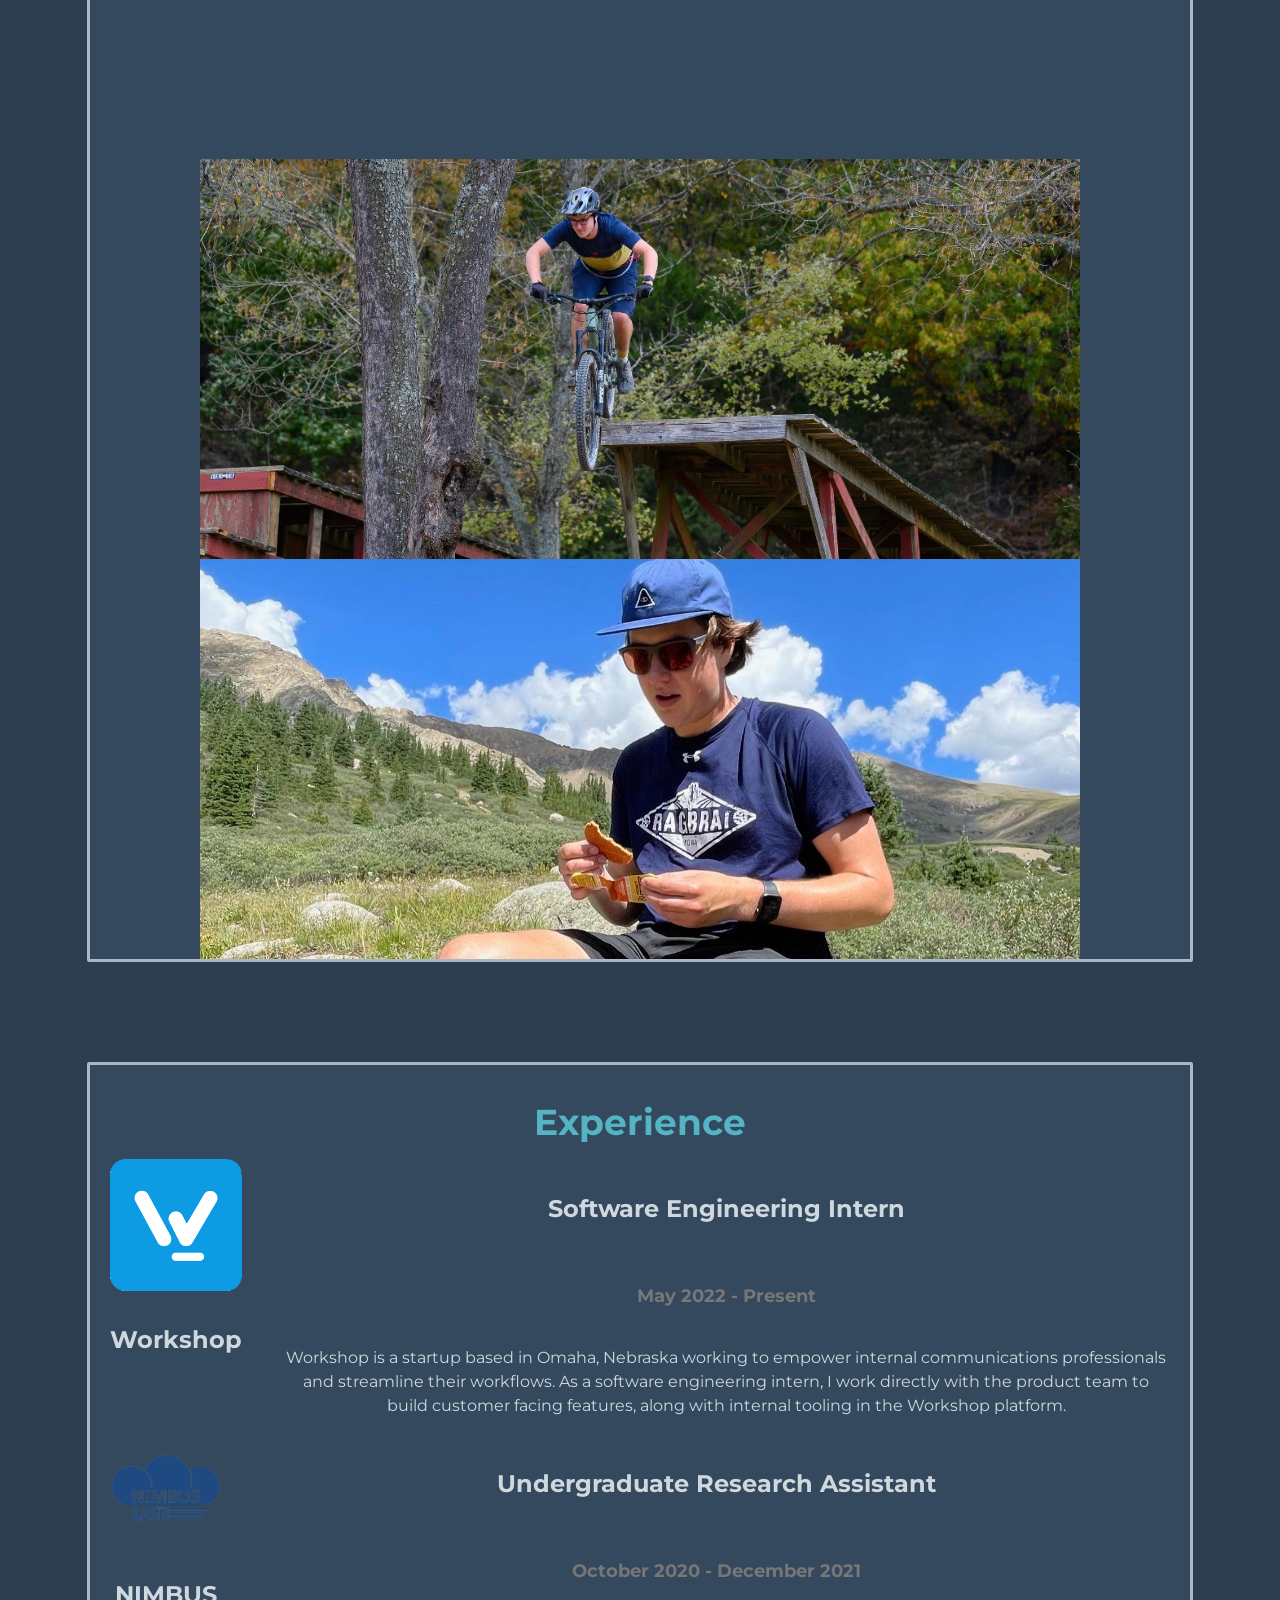
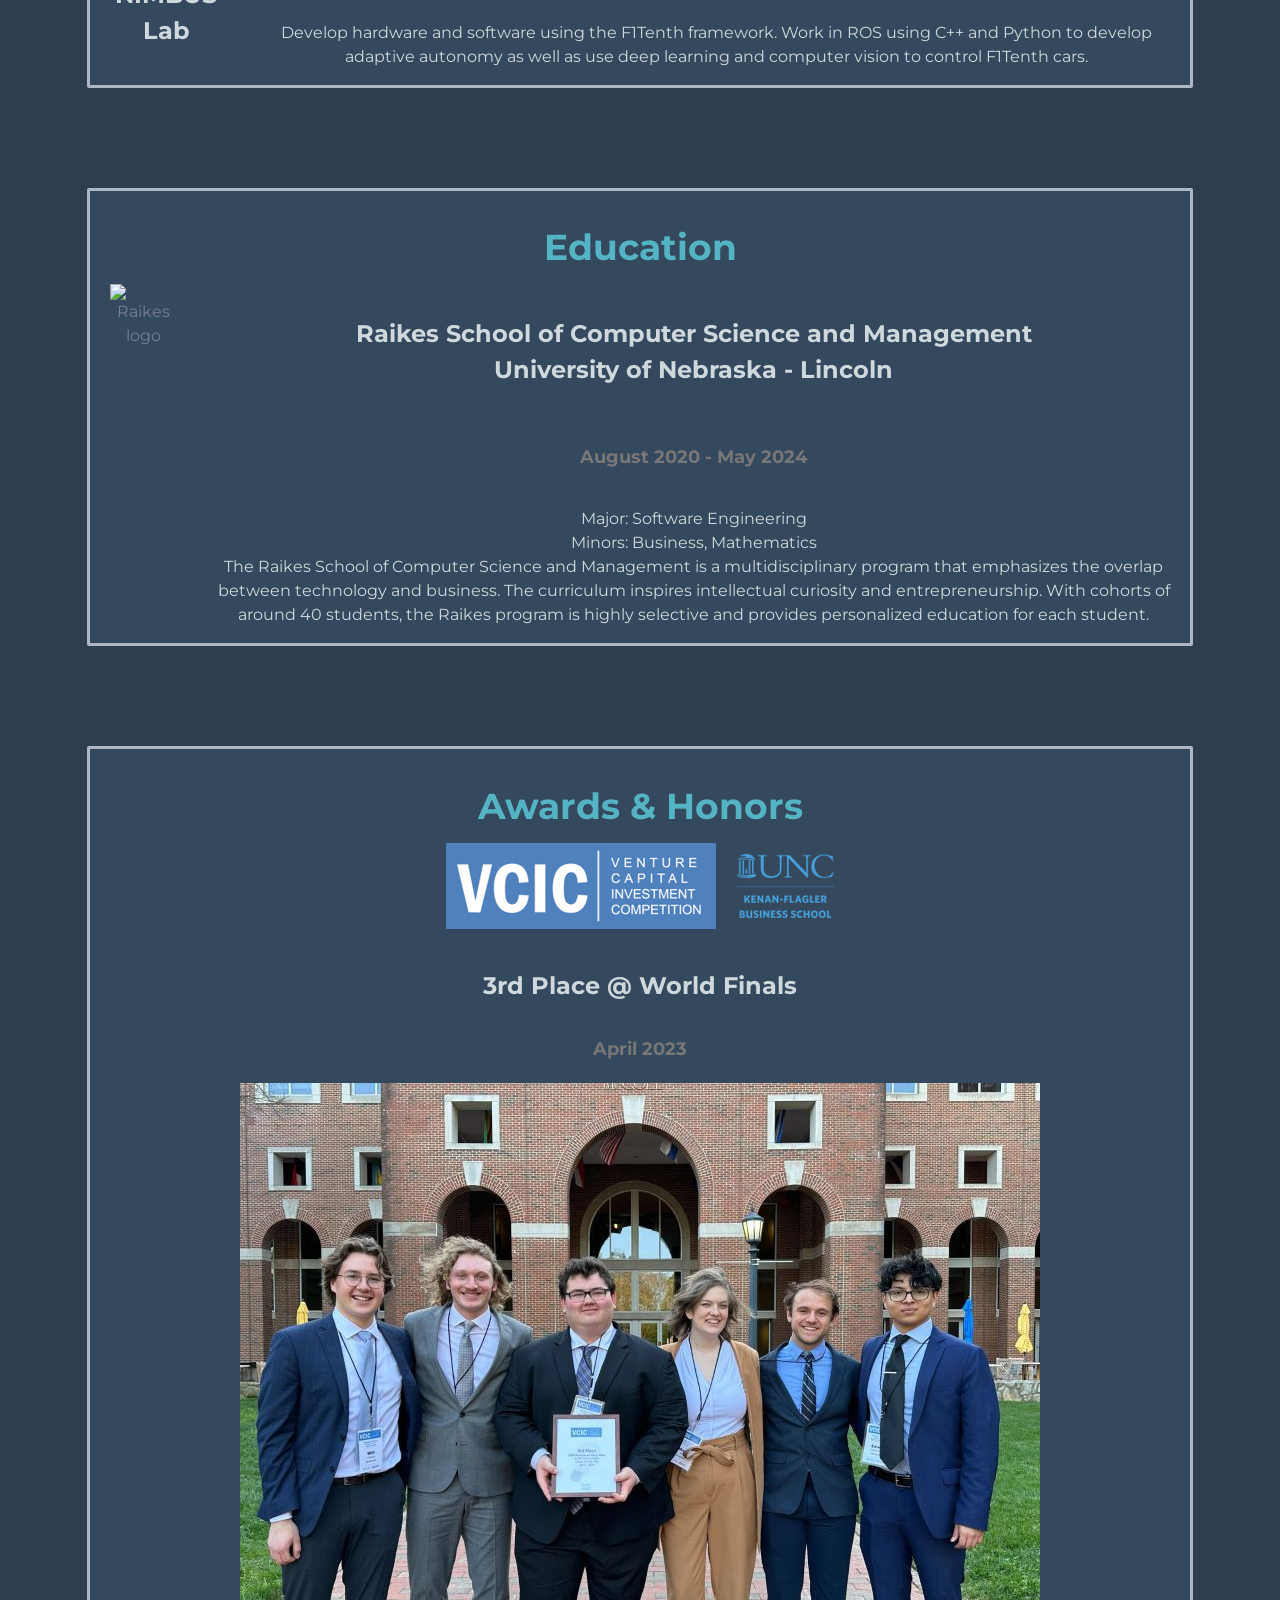
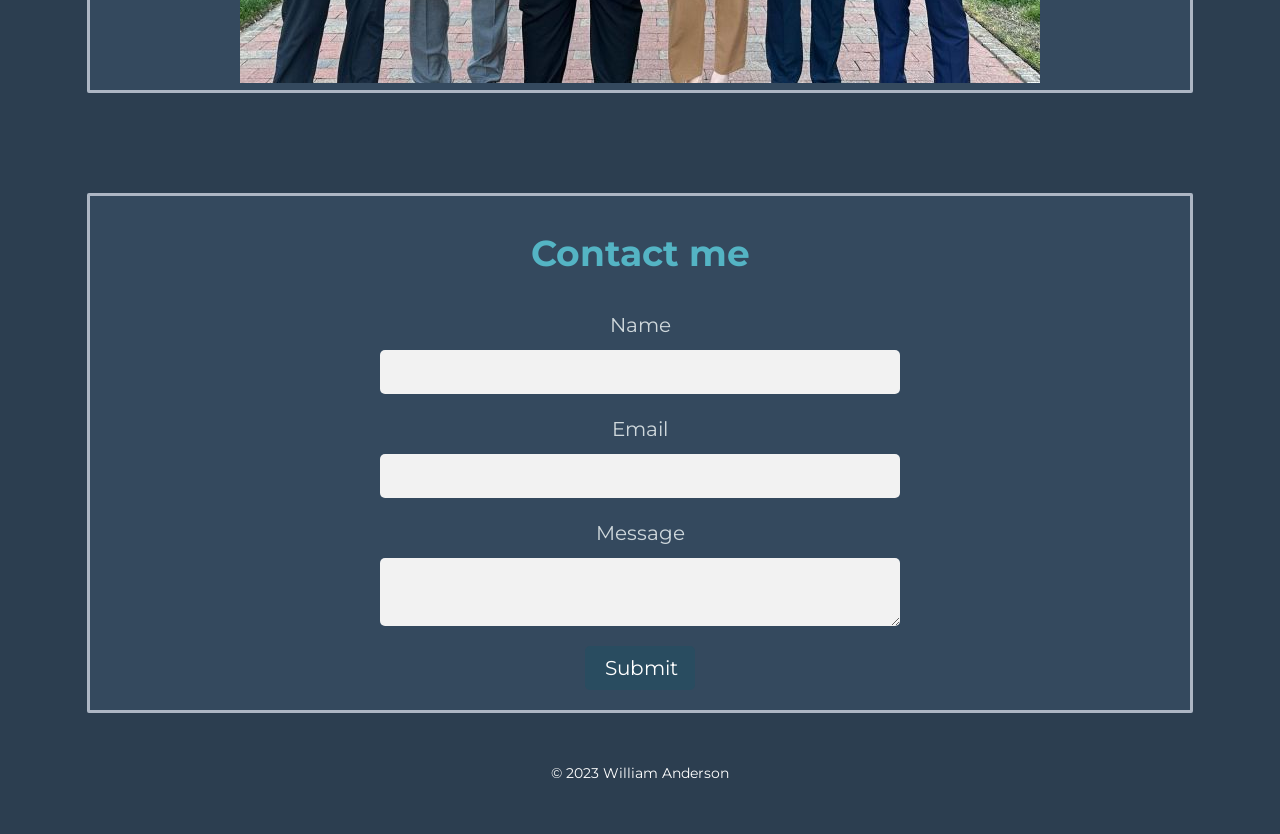
==== commit 15a57376: "New styling" ====
--- a/index.html
+++ b/index.html
@@ -20,6 +20,12 @@
         <div class="headshot-wrapper">
 			<img class="headshot" src="images/will.jpeg" alt="Will Anderson" />
 			<h1>Will Anderson</h1>
+            <div class="social-icons">
+                <a href="https://www.linkedin.com/in/will-anderson10/" class="fa fa-linkedin" target="_blank"></a>
+                <a href="https://github.com/wa3401" class="fa fa-github" target="_blank"></a>
+                <a href="https://soundcloud.com/will-anderson-sndcld" class="fa fa-soundcloud" target="_blank"></a>
+                <a href="https://www.instagram.com/willandersonjamz/" class="fa fa-instagram" target="_blank"></a>
+            </div>
 			<h2>Software Engineer</h2>
 		</div>
       <nav class="navbar">
@@ -31,11 +37,6 @@
           <li><a href="#contact" class="scroll-link">Contact me</a></li>
           <li><a href="endorse.php">Endorse me</a></li>
         </ul>
-        <div class="social-icons">
-            <a href="https://www.linkedin.com/in/will-anderson10/" class="fa fa-linkedin" target="_blank"></a>
-            <a href="https://www.instagram.com/willandersonjamz/" class="fa fa-instagram" target="_blank"></a>
-            <a href="https://github.com/wa3401" class="fa fa-github" target="_blank"></a>
-        </div>
       </nav>
     </header>
     <main>
@@ -132,7 +133,7 @@
         </div>
       </section>
       <footer>
-        <p>&copy; 2023 Will Anderson | Designed and built by Will Anderson</p>
+        <p>&copy; 2023 William Anderson</p>
       </footer>
     </main>
     
--- a/assets/css/style.css
+++ b/assets/css/style.css
@@ -7,10 +7,10 @@
 /* Color styles */
 :root {
   --primary-color: #001b2e;
-  --secondary-color: #294c60;
+  --secondary-color: #cfd8dc;
   --tertiary-color: #777f8c;
-  --accent-color-1: #ffefd3;
-  --accent-color-2: #ffc49b;
+  --accent-color-1: #54b4c4;
+  --accent-color-2: #294c60;
 }
 
 /* Body styles */
@@ -18,22 +18,21 @@
   font-family: var(--font-family);
   font-size: 16px;
   line-height: 1.5;
-  color: #000;
-  background-color: #E5EAFA;
+  color: #cfd8dc;
+  background-color: #2c3e50;
   margin: 0;
   padding: 0;
 }
 
 /* Header styles */
 header {
-  background: linear-gradient(to bottom, #001b2e, #E5EAFA);
+  background: linear-gradient(to bottom, #001b2e, #2c3e50);
   padding: 20px;
 }
 
 nav {
   display: flex;
-  justify-content: space-between;
-  align-items: center;
+  justify-content: center;
 }
 
 .navbar {
@@ -41,11 +40,10 @@
   top: 0;
   left: 0;
   right: 0;
-  background-color: #333;
+  background-color: #adb6c4;
   color: #fff;
   padding: 10px;
   z-index: 1;
-
 }
 
 ul {
@@ -59,6 +57,7 @@
 
 li {
   margin: 0 10px;
+  font-size: 24px;
 }
 
 a {
@@ -72,12 +71,13 @@
 }
 
 .social-icons {
-  display: flex;
-  align-items: center;
+  margin: auto;
+  font-size: 3em;
 }
 
 .social-icons a {
   margin-left: 20px;
+  margin-right: 20px;
   color: var(--tertiary-color);
 }
 
@@ -85,8 +85,8 @@
   color: #007bff;
 }
 
-.fa-2x {
-  font-size: 2em;
+.fa {
+  font-size: 5em;
 }
 
 @media screen and (max-width: 600px) {
@@ -95,11 +95,8 @@
   }
 }
 
-
-
 /* Main styles */
 main {
-  /* background: linear-gradient(to top, #001b2e, #E5EAFA); */
   margin: 0 auto;
   padding: 50px;
   display: flex;
@@ -113,22 +110,21 @@
   width: 100%;
   max-width: 1100px;
   border-radius: 2px;
-  border-color: #333;
+  border-color: #adb6c4;
   border-style: solid;
-  background-color: #E5EAFA;
+  background-color: #34495e;
   color: var(--secondary-color);
-  /* box-shadow: #001b2e 0px 0px 10px; */
 }
 
 h1 {
   font-size: 36px;
-  margin-bottom: 20px;
-  color: var(--secondary-color);
+  margin-bottom: 10px;
+  color: var(--accent-color-1);
 }
 
 h2 {
   font-size: 28px;
-  margin-bottom: 20px;
+  margin-bottom: 10px;
   color: var(--secondary-color);
 }
 
@@ -144,6 +140,20 @@
 
 /*experience*/
 .experience-item {
+  display: flex;
+  flex-direction: row;
+  justify-content: space-between;
+  margin: 0 20px 0 20px;
+}
+
+.experience-logo {
+  width: 200px;
+  justify-content: center;
+  margin-right: 40px;
+}
+
+.ex
+perience-item {
   display: flex;
   flex-direction: row;
   justify-content: space-between;
@@ -255,14 +265,9 @@
 
 /* Footer styles */
 footer {
-  position: fixed;
-  left: 0;
-  bottom: 0;
   width: 100%;
-  background-color: #333;
   color: white;
   text-align: center;
-  padding: 10px;
 }
 
 
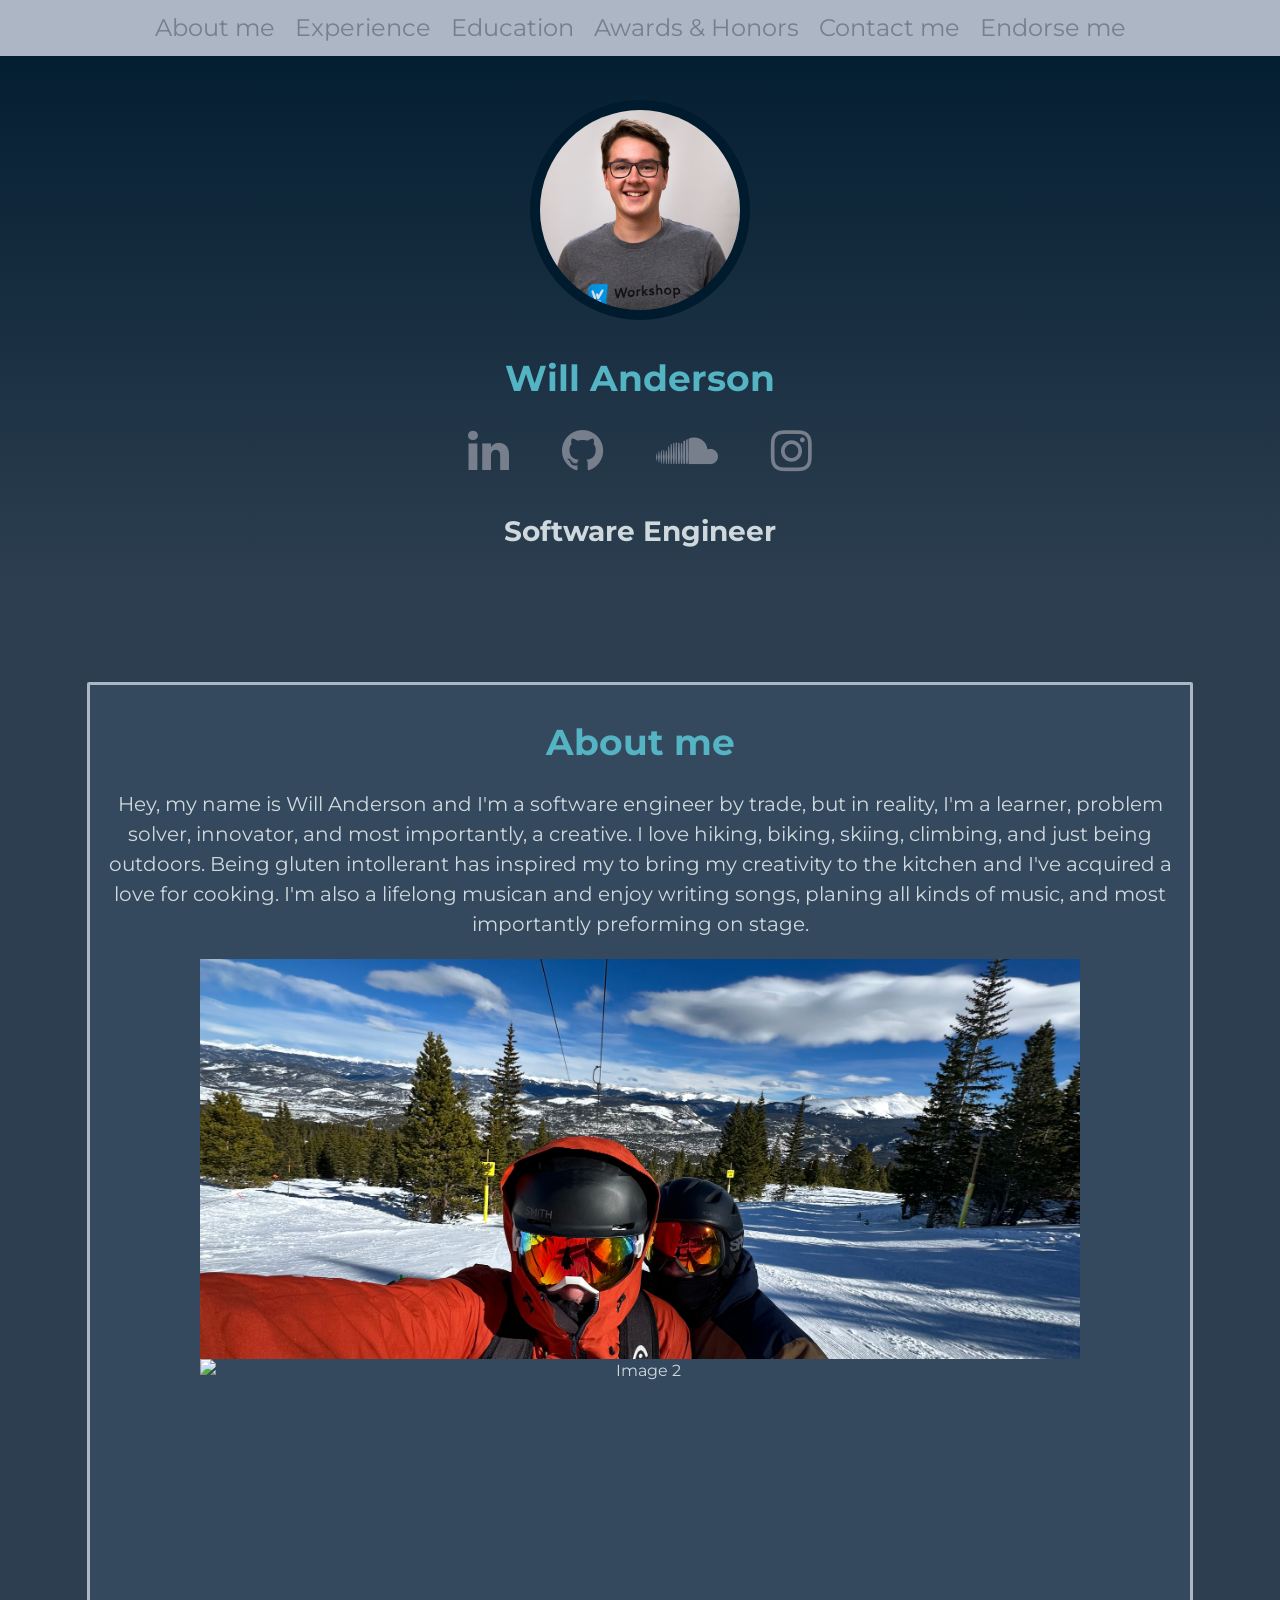
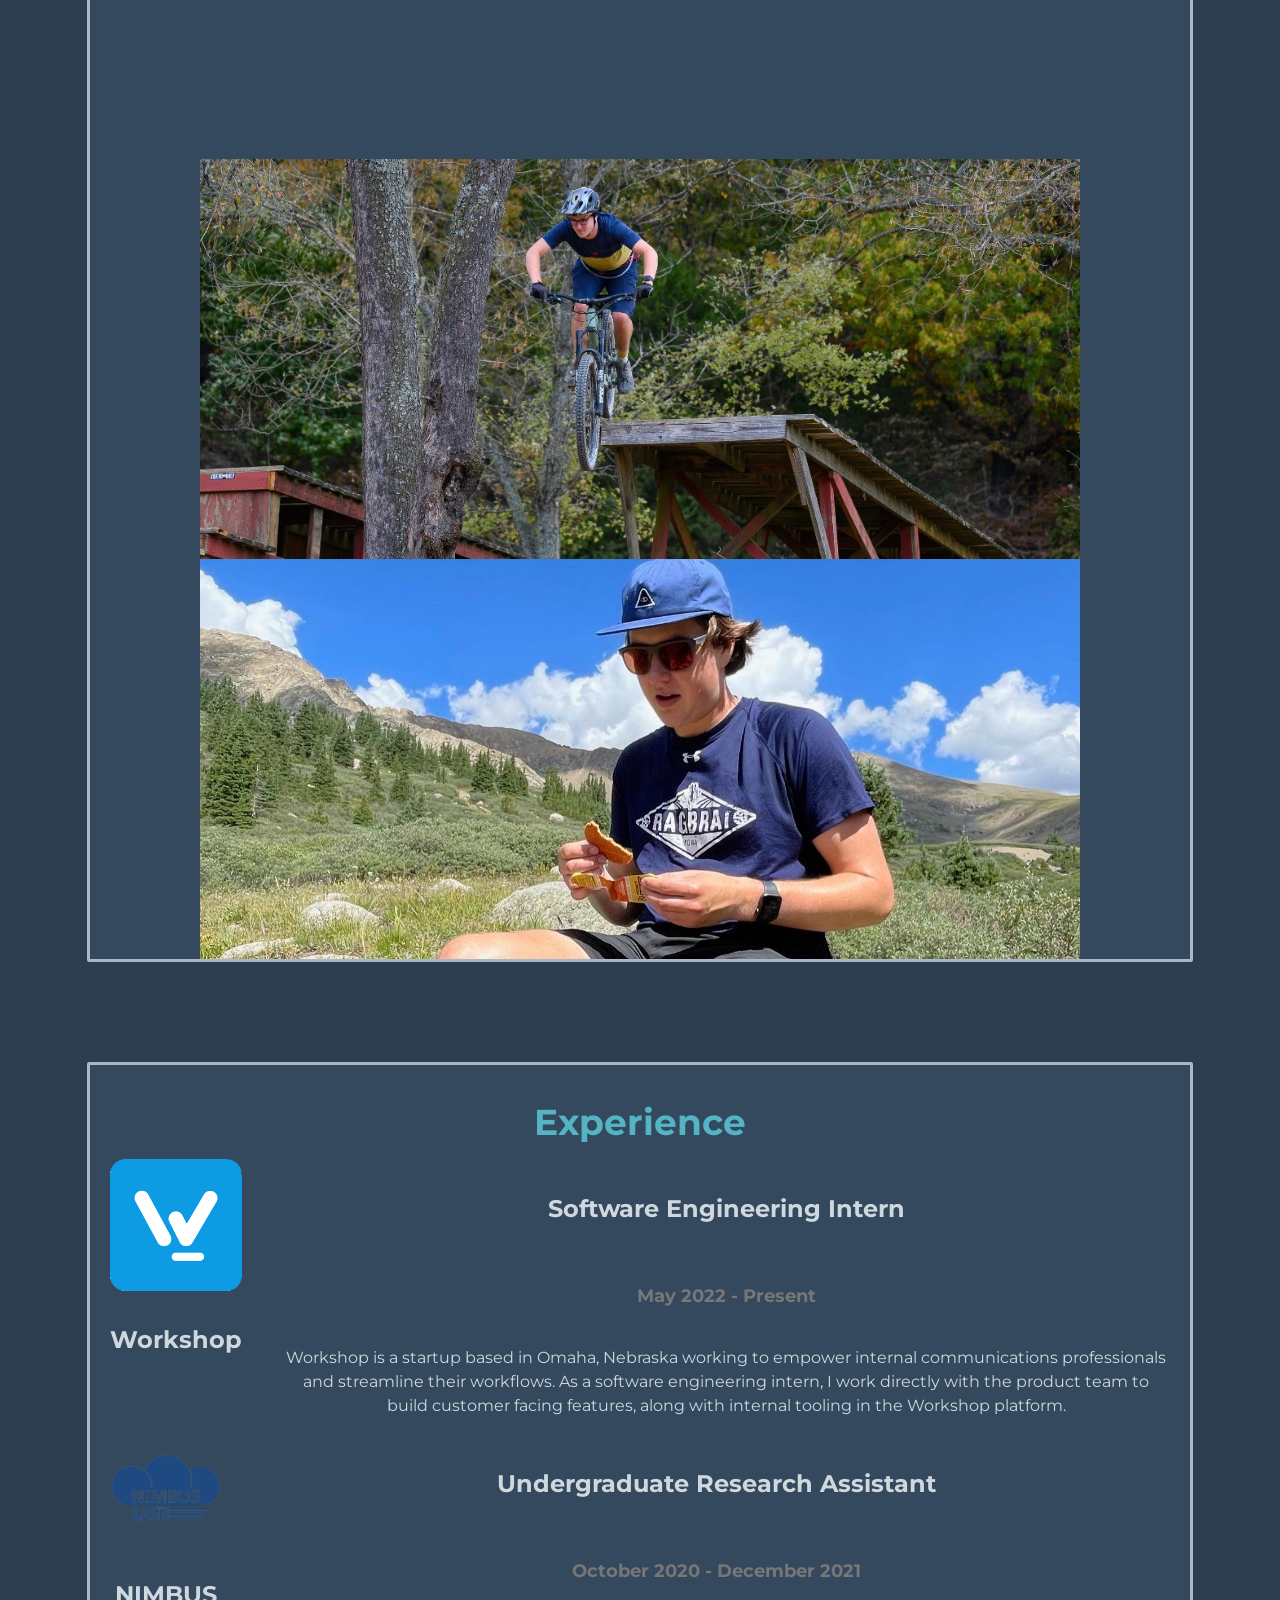
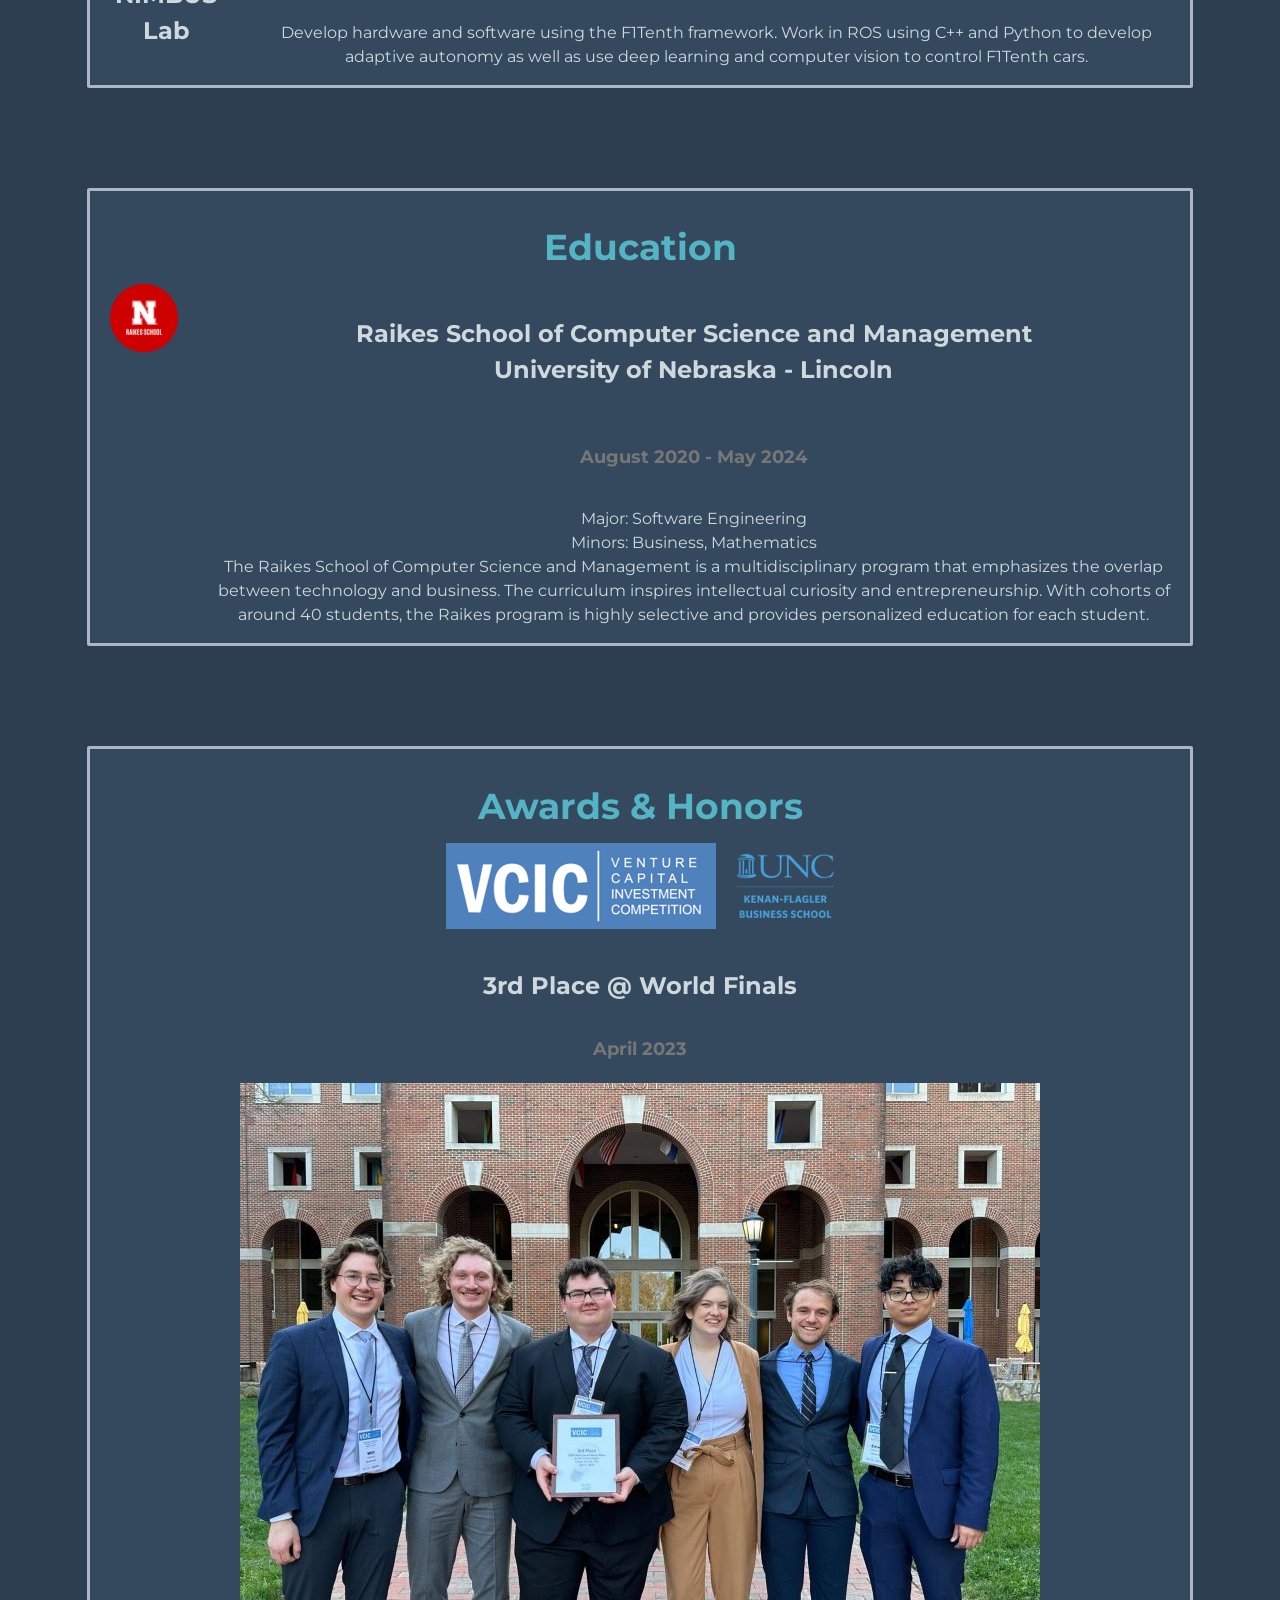
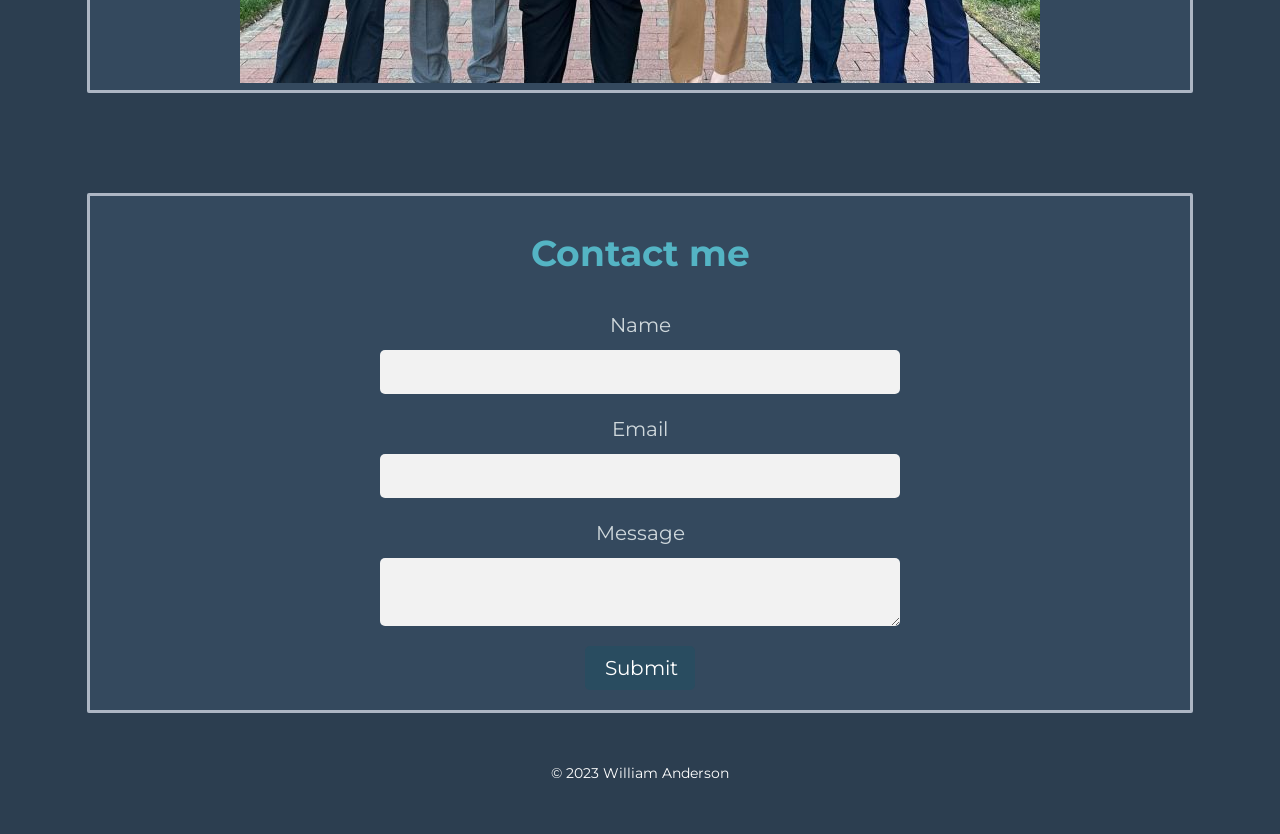
==== commit a948439d: "raikes" ====
--- a/index.html
+++ b/index.html
@@ -97,7 +97,7 @@
         <h1>Education</h1>
         <div class="experience-item">
         <div class="experience-logo">
-            <a href="https://raikes.unl.edu/" target="_blank"><img src="images/raikes.png" alt="Raikes logo"></a>
+            <a href="https://raikes.unl.edu/" target="_blank"><img src="images/Raikes.png" alt="Raikes logo"></a>
         </div>
         <div class="experience-info">
             <h4 class="experience-title">Raikes School of Computer Science and Management<br/>University of Nebraska - Lincoln</h4>
